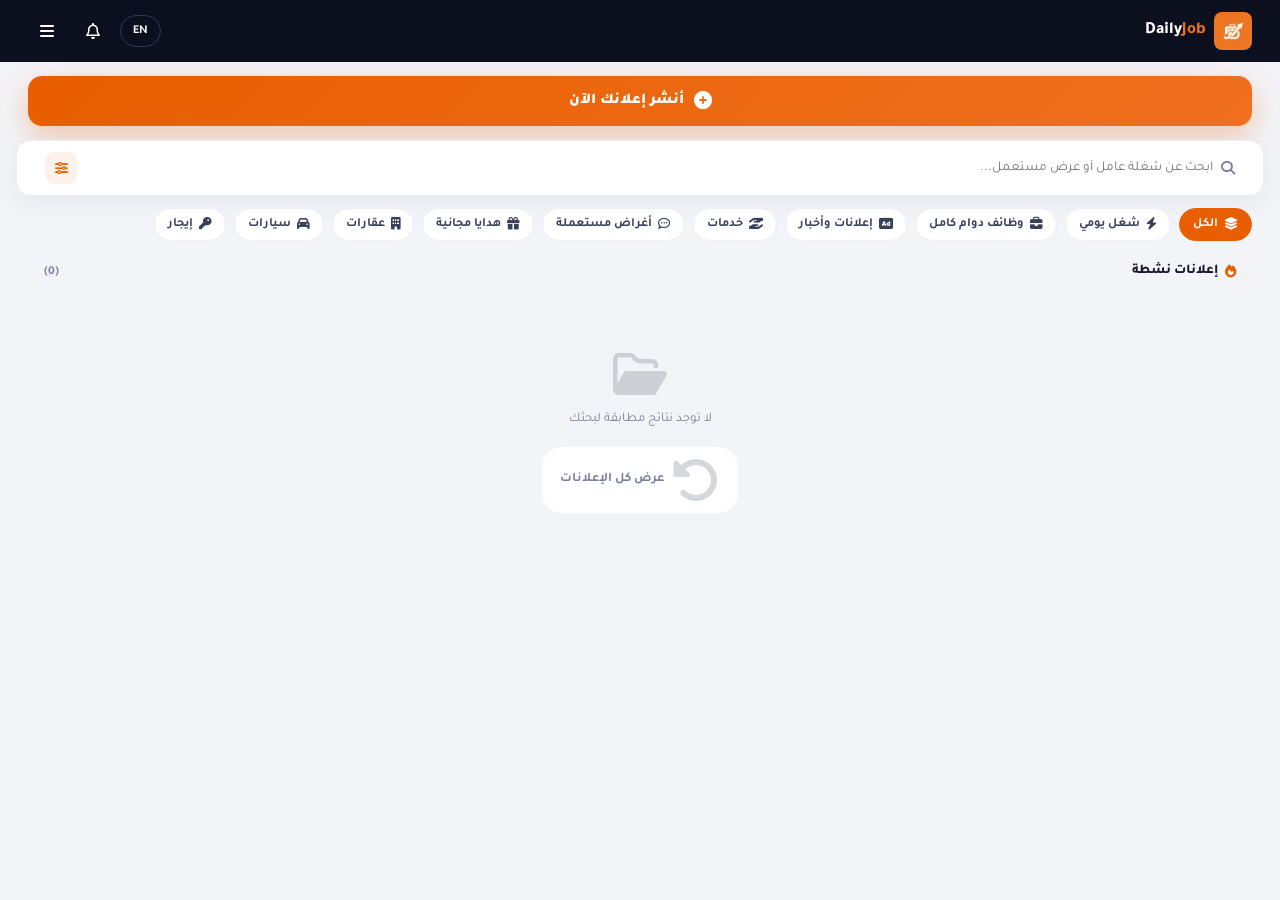
==== dai/index.html @ 1bf27a13 "feat(admin): support users pagination, live search, and accurate total count" ====
<!DOCTYPE html>
<html lang="ar" dir="rtl">

<head>
  <meta charset="UTF-8">
  <meta name="viewport" content="width=device-width, initial-scale=1.0, maximum-scale=5.0, user-scalable=yes">
  <title>دايلي جوب | Daily Job - منصة الإعلانات والوظائف اليومية في الأردن</title>
  <meta name="description" content="منصة دايلي جوب Daily Job - منصتك الأولى في الأردن لنشر والبحث عن وظائف العمل اليومي، والوظائف بدوام كامل، والخدمات، والسلع المستعملة.">
  <meta name="keywords" content="وظائف يومية, عمل يومي الاردن, دايلي جوب, Daily Job, خدمات, مستعمل, وظائف عمان">
  <meta property="og:title" content="دايلي جوب | Daily Job - المنصة الأولى في الأردن">
  <meta property="og:description" content="ابحث عن وظائف يومية أو انشر إعلاناتك بكل سهولة وأمان في الأردن.">
  <meta property="og:image" content="app_logo.png">
  <meta property="og:type" content="website">
  <meta property="og:url" content="/">
  <meta property="og:locale" content="ar_JO">
  <meta name="theme-color" content="#0B0F1E">
  <meta name="twitter:card" content="summary">
  <meta name="twitter:title" content="Daily Job - منصة التوظيف والإعلانات في الأردن">
  <meta name="twitter:description" content="منصة أردنية لنشر إعلانات العمل اليومي والوظائف والخدمات">
  <link rel="icon" type="image/x-icon" href="favicon.ico">
  <link rel="icon" type="image/png" href="favicon.png">
  <link rel="preconnect" href="https://fonts.googleapis.com">
  <link
    href="https://fonts.googleapis.com/css2?family=Tajawal:wght@400;500;700;800;900&family=Inter:wght@400;500;600;700;800&display=swap"
    rel="stylesheet">
  <link rel="stylesheet" href="https://cdnjs.cloudflare.com/ajax/libs/font-awesome/6.5.1/css/all.min.css">
  <link rel="stylesheet" href="style.css?v=63">
  <style>
    .image-source-sheet {
      max-width: 380px !important;
      padding: 26px 20px !important;
      border-radius: 24px !important;
      text-align: center;
    }
    .image-source-grid {
      display: grid !important;
      grid-template-columns: 1fr 1fr !important;
      gap: 14px !important;
      margin-top: 18px !important;
    }
    .image-source-card {
      display: flex !important;
      flex-direction: column !important;
      align-items: center !important;
      justify-content: center !important;
      gap: 10px !important;
      padding: 20px 12px !important;
      border: 1.5px solid #e2e8f0 !important;
      border-radius: 18px !important;
      background: #ffffff !important;
      cursor: pointer !important;
      transition: all 0.2s cubic-bezier(0.4, 0, 0.2, 1) !important;
      width: 100% !important;
      box-sizing: border-box !important;
    }
    .image-source-card:hover {
      transform: translateY(-3px) !important;
      box-shadow: 0 8px 20px rgba(0, 0, 0, 0.08) !important;
    }
    .image-source-card:active {
      transform: scale(0.97) !important;
    }
    .image-source-card#btnSourceCamera:hover {
      border-color: #ff6a00 !important;
      background: #fff8f3 !important;
    }
    .image-source-card#btnSourceGallery:hover {
      border-color: #2563eb !important;
      background: #f0f7ff !important;
    }
    .source-card-icon {
      width: 54px !important;
      height: 54px !important;
      border-radius: 16px !important;
      display: flex !important;
      align-items: center !important;
      justify-content: center !important;
      font-size: 24px !important;
      transition: transform 0.2s ease !important;
    }
    .image-source-card:hover .source-card-icon {
      transform: scale(1.08) !important;
    }
    .camera-card-icon {
      background: rgba(255, 106, 0, 0.12) !important;
      color: #ff6a00 !important;
    }
    .gallery-card-icon {
      background: rgba(37, 99, 235, 0.12) !important;
      color: #2563eb !important;
    }
    .source-card-title {
      font-size: 14px !important;
      font-weight: 800 !important;
      color: #0f172a !important;
      text-align: center !important;
      line-height: 1.4 !important;
    }
    .image-source-card#btnSourceCamera:hover .source-card-title {
      color: #ff6a00 !important;
    }
    .image-source-card#btnSourceGallery:hover .source-card-title {
      color: #2563eb !important;
    }
    /* DJ Switch for Admin Settings */
    .dj-switch {
      position: relative;
      display: inline-block;
      width: 50px;
      height: 28px;
    }
    .dj-switch input {
      opacity: 0;
      width: 0;
      height: 0;
    }
    .dj-slider {
      position: absolute;
      cursor: pointer;
      top: 0; left: 0; right: 0; bottom: 0;
      background-color: #cbd5e1;
      transition: .3s;
      border-radius: 28px;
    }
    .dj-slider:before {
      position: absolute;
      content: "";
      height: 20px;
      width: 20px;
      left: 4px;
      bottom: 4px;
      background-color: white;
      transition: .3s;
      border-radius: 50%;
      box-shadow: 0 1px 3px rgba(0,0,0,0.3);
    }
    .dj-switch input:checked + .dj-slider {
      background-color: #FF6A00;
    }
    .dj-switch input:checked + .dj-slider:before {
      transform: translateX(22px);
    }
  </style>
</head>

<body>

  <div class="app-shell" id="appShell">

    <!-- ============ HEADER ============ -->
    <header class="topbar">
      <div class="brand" style="display: flex; align-items: center; gap: 8px;">
        <img src="app_logo.png?v=5" alt="DailyJob Logo" style="height: 38px; width: 38px; border-radius: 8px; object-fit: cover; flex-shrink: 0;">
        <span class="brand-name">Daily<span class="brand-accent">Job</span></span>
      </div>
      <div class="topbar-actions">
        <button class="icon-btn lang-toggle" id="langToggle">عربي</button>
        <button class="icon-btn" id="notifBtn" data-nav="notifications" data-auth-required>
          <i class="fa-regular fa-bell"></i>
          <span class="notif-dot hidden" id="headerNotifDot"></span>
        </button>
        <button class="icon-btn" id="menuBtn"><i class="fa-solid fa-bars"></i></button>
      </div>
    </header>

    <!-- ============ SCREEN: HOME ============ -->
    <main class="screen active" id="screen-home">

      <!-- PROMINENT POST AD BUTTON ON HOME PAGE -->
      <div class="post-ad-banner">
        <button class="btn-post-ad" id="homePostAdBtn" data-nav="add" data-auth-required>
          <i class="fa-solid fa-plus-circle"></i>
          <span class="post-ad-text" data-i18n="postAd">Post Your Ad Now</span>
        </button>
      </div>

      <div class="search-wrap">
        <i class="fa-solid fa-magnifying-glass search-ic"></i>
        <input type="text" class="search-input" id="searchInput" placeholder="ابحث عن وظائف أو أغراض مستعملة..." data-i18n-placeholder="searchPlaceholder">
        <button class="filter-btn" id="filterBtn"><i class="fa-solid fa-sliders"></i></button>
      </div>

      <!-- EXACT CATEGORY CHIPS -->
      <div class="chip-row" id="typeChipRow">
        <button class="chip chip-cat active" data-type="all">
          <i class="fa-solid fa-layer-group"></i>
          <span data-i18n="all">All</span>
        </button>

        <button class="chip chip-highlight" data-type="daily">
          <i class="fa-solid fa-bolt"></i>
          <span data-i18n="dailyJob">Daily Jobs</span>
        </button>

        <button class="chip" data-type="fulltime">
          <i class="fa-solid fa-briefcase"></i>
          <span data-i18n="fullTime">Full-Time Jobs</span>
        </button>

        <button class="chip" data-type="ads">
          <i class="fa-solid fa-rectangle-ad"></i>
          <span data-i18n="announcements">Ads & News</span>
        </button>

        <button class="chip" data-type="services">
          <i class="fa-solid fa-hand-holding-hand"></i>
          <span data-i18n="services">Services</span>
        </button>

        <button class="chip" data-type="used">
          <i class="fa-regular fa-comment-dots"></i>
          <span data-i18n="usedGoods">Used Items</span>
        </button>

        <button class="chip" data-type="free">
          <i class="fa-solid fa-gift"></i>
          <span data-i18n="freebies">Freebies</span>
        </button>

        <button class="chip" data-type="real_estate">
          <i class="fa-solid fa-building"></i>
          <span data-i18n="realEstate">Real Estate</span>
        </button>

        <button class="chip" data-type="cars">
          <i class="fa-solid fa-car"></i>
          <span data-i18n="cars">Cars</span>
        </button>

        <button class="chip" data-type="rentals">
          <i class="fa-solid fa-key"></i>
          <span data-i18n="rentals">Rentals</span>
        </button>
      </div>

      <div class="active-filters" id="activeFilters"></div>

      <div class="section-label">
        <i class="fa-solid fa-fire section-flame"></i>
        <span data-i18n="activeAds">Active Listings</span>
        <span class="results-count" id="resultsCount"></span>
      </div>

      <div class="ads-list" id="adsList"></div>
      <div class="empty-state hidden" id="homeEmptyState">
        <i class="fa-regular fa-folder-open"></i>
        <p data-i18n="noResults">No results match your search</p>
        <button type="button" class="btn-reset-filters" id="resetFiltersEmptyBtn">
          <i class="fa-solid fa-rotate-left"></i>
          <span data-i18n="showAllAds">عرض كل الإعلانات</span>
        </button>
      </div>

      <button id="loadMoreAdsBtn" class="btn btn-outline" style="display: none; margin: 20px auto; width: 200px; text-align: center;" onclick="loadMoreAds()" data-i18n="loadMoreAds">
        تحميل المزيد من الإعلانات
      </button>
    </main>

    <!-- ============ SCREEN: DETAILS ============ -->
    <main class="screen" id="screen-details">
      <div class="details-topbar">
        <button class="back-btn" id="detailsBackBtn"><i class="fa-solid fa-arrow-left"></i></button>
        <span data-i18n="adDetails">Ad Details</span>
        <div class="topbar-owner-actions hidden" id="topbarOwnerActions" style="display:flex; gap:6px; margin-inline-start:auto;">
          <button type="button" class="icon-btn" id="topbarEditAdBtn" title="تعديل الإعلان"><i class="fa-solid fa-pen-to-square"></i></button>
          <button type="button" class="icon-btn" id="topbarDeleteAdBtn" title="حذف الإعلان" style="color:#ef4444;"><i class="fa-solid fa-trash-can"></i></button>
        </div>
        <div class="topbar-viewer-actions" id="topbarViewerActions" style="display:flex; gap:6px; margin-inline-start:auto;">
          <button type="button" class="icon-btn" id="topbarReportBtn" title="الإبلاغ عن الإعلان" style="color:#ef4444;"><i class="fa-solid fa-flag"></i></button>
        </div>
        <span class="topbar-spacer hidden" id="topbarSpacer"></span>
      </div>
      <div class="details-card">
        <h1 class="details-title" id="detailsTitle">—</h1>
        <div class="tag-row" id="detailsTags"></div>
        <div class="meta-grid">
          <div class="meta-item"><span id="metaTime">—</span><i class="fa-regular fa-clock"></i></div>
          <div class="meta-item"><span id="metaLoc">—</span><i class="fa-solid fa-location-dot"></i></div>
          <div class="meta-item"><span id="metaViews">—</span><i class="fa-regular fa-eye"></i></div>
          <div class="meta-item"><span id="metaCat">—</span><i class="fa-solid fa-tag"></i></div>
        </div>

        <!-- IMAGE GALLERY -->
        <div class="gallery-container hidden" id="detailsGallery">
          <div class="gallery-wrapper">
            <img class="gallery-image" id="galleryImage" src="" alt="Ad image">
            <button class="gallery-nav prev" id="galleryPrev" aria-label="Previous image">
              <i class="fa-solid fa-chevron-left"></i>
            </button>
            <button class="gallery-nav next" id="galleryNext" aria-label="Next image">
              <i class="fa-solid fa-chevron-right"></i>
            </button>
          </div>
          <div class="gallery-counter" id="galleryCounter"></div>
        </div>

        <div class="price-row">
          <span class="price-big" id="priceBig">—</span>
          <span class="price-currency" id="priceCurrency">JOD</span>
          <span class="price-unit" id="priceUnit"></span>
        </div>

        <!-- PAYMENT METHOD DISPLAY -->
        <div class="payment-display hidden" id="paymentDisplay">
          <div class="payment-label"><i class="fa-solid fa-wallet"></i> <span data-i18n="paymentMethod">Payment
              Method</span></div>
          <p class="payment-value" id="paymentValue">—</p>
        </div>

        <div class="desc-card">
          <div class="desc-head"><i class="fa-solid fa-file-lines"></i> <span data-i18n="jobDesc">Description</span>
          </div>
          <p class="desc-text" id="descText"></p>
          <ul class="desc-list" id="descList"></ul>
        </div>

        <!-- PHONE DISPLAY - PROMINENT -->
        <div class="phone-display-card" id="phoneDisplay">
          <div class="phone-display-label"><i class="fa-solid fa-phone"></i> <span data-i18n="contactPhone">Contact
              Number</span></div>
          <div class="phone-display-value" id="phoneValue">—</div>
        </div>
      </div>
      <div class="details-actionbar">
        <button class="contact-main" id="contactBtn"><i class="fa-brands fa-whatsapp"></i>
          <span data-i18n="contactWhatsapp">Call or WhatsApp</span></button>
        <a class="contact-call-btn" id="callBtn" href="tel:">
          <i class="fa-solid fa-phone"></i>
          <span data-i18n="callDirect">Call</span>
        </a>
        <button class="icon-round hidden" id="editAdBtn" title="تعديل الإعلان">
          <i class="fa-solid fa-pen-to-square"></i>
        </button>
        <button class="icon-round hidden" id="deleteAdBtn" title="حذف الإعلان">
          <i class="fa-solid fa-trash-can"></i>
        </button>
        <button class="icon-round" id="shareBtn" title="مشاركة"><i class="fa-solid fa-share-nodes"></i></button>
        <button class="icon-round" id="favBtn" title="إضافة للمفضلة"><i class="fa-regular fa-heart"></i></button>
        <button class="icon-round" id="reportAdBtn" title="الإبلاغ عن الإعلان" style="color:#ef4444;"><i class="fa-solid fa-flag"></i></button>
      </div>
    </main>

    <!-- ============ SCREEN: ADD AD (Abu Al-Dinar) ============ -->
    <main class="screen" id="screen-add">
      <div class="details-topbar dark">
        <button class="back-btn light" data-nav="home"><i class="fa-solid fa-arrow-left"></i></button>
        <div class="abudinar-title">
          <span data-i18n="abuDinar">Abu Al-Dinar</span>
        </div>
        <span class="topbar-spacer"></span>
      </div>

      <form class="form-card" id="addForm" novalidate>
        <label class="form-label" data-i18n="adTitle">Ad Title</label>
        <input class="form-input" id="fTitle" type="text" placeholder="e.g.: Construction worker needed in Madaba"
          required>

        <label class="form-label" data-i18n="governorate">Governorate</label>
        <select class="form-select" id="fGovernorate" required></select>

        <!-- UPDATED CATEGORY SELECT WITH NEW 6 CATEGORIES + SUBCATEGORIES -->
        <label class="form-label" data-i18n="category">Category</label>
        <select class="form-select" id="fCategory" required>

          <!-- Main Category: Daily Jobs -->
          <option value="daily" data-i18n-cat="daily">Daily Jobs / عمل يومي</option>

          <!-- Main Category: Full-Time Jobs -->
          <option value="fulltime" data-i18n-cat="fulltime">Full-Time Jobs / وظائف دوام كامل</option>

          <!-- Main Category: Ads & News -->
          <option value="ads" data-i18n-cat="ads">Ads & News / إعلانات وأخبار</option>

          <!-- Main Category: Services -->
          <option value="services" data-i18n-cat="services">Services / خدمات</option>

          <!-- Sub-categories under Services -->
          <optgroup label="— Service Types —" data-i18n-optgroup="serviceTypes">
            <option value="construction" data-i18n-cat="construction">Construction & Building / أعمال بناء</option>
            <option value="delivery" data-i18n-cat="delivery">Delivery & Courier / توصيل</option>
            <option value="cleaning" data-i18n-cat="cleaning">Housekeeping & Cleaning / نظافة</option>
            <option value="moving" data-i18n-cat="moving">Moving & Packing / نقل وأثاث</option>
            <option value="plumbing" data-i18n-cat="plumbing">Plumbing & Heating / سباكة وتدفئة</option>
            <option value="electrical" data-i18n-cat="electrical">Electrical Work / كهرباء</option>
            <option value="hospitality" data-i18n-cat="hospitality">Restaurants & Catering / ضيافة ومطاعم</option>
            <option value="caregiving" data-i18n-cat="caregiving">Babysitting & Care / رعاية أطفال</option>
          </optgroup>

          <!-- Main Category: Used Items -->
          <option value="used" data-i18n-cat="used">Used Items / أغراض مستعملة</option>

          <!-- Sub-categories under Used Items -->
          <optgroup label="— Item Types —" data-i18n-optgroup="itemTypes">
            <option value="electronics" data-i18n-cat="electronics">Used Electronics / إلكترونيات مستعملة</option>
            <option value="furniture" data-i18n-cat="furniture">Used Furniture / أثاث مستعمل</option>
          </optgroup>

          <!-- Main Category: Freebies -->
          <option value="free" data-i18n-cat="free">Freebies / هدايا مجانية</option>

          <!-- Main Category: Real Estate -->
          <option value="real_estate" data-i18n-cat="real_estate">Real Estate / عقار</option>

          <!-- Main Category: Cars -->
          <option value="cars" data-i18n-cat="cars">Cars / سيارات</option>

          <!-- Main Category: Rentals -->
          <option value="rentals" data-i18n-cat="rentals">Rentals / إيجار</option>

          <!-- Other -->
          <option value="other" data-i18n-cat="other">Other / أخرى</option>
        </select>

        <div id="adDurationContainer" style="display: none; margin-bottom: 12px;">
          <label class="form-label" data-i18n="adDuration">Ad Duration / مدة الإعلان</label>
          <select class="form-select" id="fAdDuration" required>
            <option value="1_day" data-i18n="1_day">1 Day Ad (1 JOD) / إعلان يوم (1 دينار)</option>
            <option value="1_week" data-i18n="1_week">1 Week Ad (2 JOD) / إعلان أسبوع (2 دينار)</option>
          </select>
        </div>

        <label class="form-label" data-i18n="dailyWage">Daily Wage / Price (JOD)</label>
        <input class="form-input" id="fWage" type="number" step="0.1" min="0" placeholder="e.g.: 25" required>


        <label class="form-label" data-i18n="details">Details</label>
        <textarea class="form-input" id="fDetails" rows="4" placeholder="Write your description here..."
          required></textarea>

        <!-- MULTIPLE IMAGE UPLOAD -->
        <label class="form-label" data-i18n="uploadImages">Upload Images (Required)</label>
        <div class="image-upload-area">
          <input class="image-file-input hidden" id="fImages" type="file" accept="image/*" multiple>
          <input class="image-file-input hidden" id="fCamera" type="file" accept="image/*" capture="environment">
          <button type="button" class="image-upload-btn" id="imageUploadBtn">
            <i class="fa-solid fa-cloud-arrow-up"></i>
            <span data-i18n="selectImages">إضافة صورة</span>
          </button>
          <div class="image-preview-list" id="imagePreviewList"></div>
        </div>

        <label class="form-label" data-i18n="contactMethod">Contact Method</label>
        <select class="form-select" id="fContactMethod" required>
          <option value="both" data-i18n-contact="both">Call or WhatsApp / اتصال أو واتساب</option>
          <option value="call" data-i18n-contact="call">Phone Call / اتصال</option>
          <option value="whatsapp" data-i18n-contact="whatsapp">WhatsApp / واتساب</option>
        </select>

        <label class="form-label" data-i18n="phoneNumber">Phone Number</label>
        <input class="form-input" id="fPhone" type="tel" placeholder="07X XXX XXXX" maxlength="10" minlength="10" required>

        <!-- ACTIVE COUPONS OPTION -->
        <div id="addCouponSection" class="hidden" style="margin-bottom: 16px; padding: 14px 16px; background: #ecfdf5; border: 1.5px solid #10b981; border-radius: 14px;">
          <label style="display: flex; align-items: center; gap: 10px; cursor: pointer; font-weight: 700; color: #065f46; font-size: 14px;">
            <input type="checkbox" id="useCouponCheckbox" style="width: 18px; height: 18px; accent-color: #10b981; cursor: pointer;">
            <span style="display: flex; align-items: center; gap: 6px;">
              <i class="fa-solid fa-ticket" style="color: #10b981; font-size: 16px;"></i>
              <span id="couponCheckboxLabel">استخدام قسيمة إعلان مجاني (متوفرة بحسابك)</span>
            </span>
          </label>
          <div id="addCouponDetails" class="hidden" style="margin-top: 10px; padding-top: 10px; border-top: 1px dashed #a7f3d0; font-size: 12.5px; color: #047857;">
            <div style="display: flex; align-items: center; justify-content: space-between; flex-wrap: wrap; gap: 8px;">
              <span>كود القسيمة: <strong id="activeCouponCodeBadge" style="background: #10b981; color: white; padding: 2px 8px; border-radius: 6px; font-family: monospace;">---</strong></span>
              <span style="color: #059669; font-weight: 600;">(صالح لغاية 30 يوم)</span>
            </div>
            <p style="margin: 6px 0 0 0; font-size: 11.5px; opacity: 0.9;">سيتم نشر الإعلان فوراً وبشكل مجاني دون الحاجة لتحويل كليك أو رفع إيصال!</p>
          </div>
        </div>

        <!-- DIGITAL PAYMENT METHODS ONLY -->
        <label class="form-label" data-i18n="paymentMethod">Payment Method</label>
        <div class="payment-options" id="paymentSection">
          <label class="payment-option">
            <input type="radio" name="paymentMethod" value="cliq" required checked>
            <span class="payment-option-text">
              <span class="payment-icon"><i class="fa-solid fa-wallet"></i></span>
              <span class="payment-label-text">
                <span data-i18n="cliqAccount" id="postAdCliqAccountLabel">CliQ Account - Dinarak Wallet (Alias: DAILYJOB1)</span>
                <small id="postAdCliqAccountSub">حساب كليك - محفظة دينارك (اسم مستعار: DAILYJOB1)</small>
              </span>
            </span>
          </label>
        </div>

        <div class="form-error hidden" id="addFormError"></div>
        <button type="submit" class="btn-primary btn-block" id="submitAdBtn" style="margin-top:16px;">
          <i class="fa-solid fa-paper-plane"></i>
          <span data-i18n="publishAd">Publish Ad - 1 JOD</span>
        </button>
      </form>
    </main>

    <!-- ============ SCREEN: FAVORITES ============ -->
    <main class="screen" id="screen-favorites">
      <div class="details-topbar">
        <button class="back-btn" data-nav="home"><i class="fa-solid fa-arrow-left"></i></button>
        <span data-i18n="favorites">Favorites</span>
        <span class="topbar-spacer"></span>
      </div>
      <div class="ads-list" id="favList"></div>
      <div class="empty-state hidden" id="favEmptyState">
        <i class="fa-regular fa-heart"></i>
        <p data-i18n="noFavorites">You haven't added any favorites yet</p>
      </div>
    </main>
    <!-- ============ SCREEN: ADMIN PANEL ============ -->
    <main class="screen" id="screen-admin">
      <div class="details-topbar">
        <button class="back-btn" data-nav="home"><i class="fa-solid fa-arrow-left"></i></button>
        <span style="font-weight:bold;"><i class="fa-solid fa-shield-halved" style="color:var(--orange-500); margin-inline-end:6px;"></i><span data-i18n="adminPanel">لوحة الأدمن</span></span>
        <button class="text-btn-small" id="refreshAdminBtn" style="margin-inline-start:auto;"><i class="fa-solid fa-rotate-right"></i></button>
      </div>

      <!-- Admin Navigation Tabs (مثل التطبيق) -->
      <div class="admin-tabs-bar">
        <button class="admin-tab-btn active" data-admin-tab="pending">
          <i class="fa-solid fa-clock-rotate-left"></i>
          <span>طلبات النشر</span>
          <span class="admin-tab-badge" id="adminPendingBadge">0</span>
        </button>
        <button class="admin-tab-btn" data-admin-tab="published">
          <i class="fa-solid fa-list-check"></i>
          <span>كل الإعلانات</span>
          <span class="admin-tab-badge" id="adminPublishedBadge">0</span>
        </button>
        <button class="admin-tab-btn" data-admin-tab="users">
          <i class="fa-solid fa-users"></i>
          <span>المستخدمون</span>
          <span class="admin-tab-badge" id="adminUsersBadge">0</span>
        </button>
        <button class="admin-tab-btn" data-admin-tab="auto">
          <i class="fa-solid fa-bolt"></i>
          <span>نُشر تلقائياً</span>
          <span class="admin-tab-badge" id="adminAutoBadge">0</span>
        </button>
        <button class="admin-tab-btn" data-admin-tab="coupons">
          <i class="fa-solid fa-gift"></i>
          <span>إهداء إعلانات</span>
        </button>
        <button class="admin-tab-btn" data-admin-tab="transactions">
          <i class="fa-solid fa-receipt"></i>
          <span>سجل الإيصالات</span>
          <span class="admin-tab-badge" id="adminTransactionsBadge">0</span>
        </button>
      </div>

      <!-- Tab 1: Pending Ads -->
      <div class="admin-tab-content active" id="adminTabPending">
        <div class="ads-list" id="adminPendingList"></div>
        <div class="empty-state hidden" id="adminPendingEmpty">
          <i class="fa-solid fa-check-circle" style="color: #10b981; font-size: 3rem; margin-bottom: 12px;"></i>
          <h3 data-i18n="noPendingAds">لا توجد إعلانات معلقة!</h3>
          <p>جميع الإعلانات تمت مراجعتها بنجاح.</p>
        </div>
      </div>

      <!-- Tab 2: Published Ads -->
      <div class="admin-tab-content" id="adminTabPublished" style="display:none;">
        <div class="ads-list" id="adminPublishedList" style="padding: 12px 16px;"></div>
        <div class="empty-state hidden" id="adminPublishedEmpty">
          <i class="fa-regular fa-folder-open" style="font-size: 3rem; margin-bottom: 12px; color:var(--ink-400);"></i>
          <h3>لا توجد إعلانات منشورة</h3>
        </div>
      </div>

      <!-- Tab 3: Users List -->
      <div class="admin-tab-content" id="adminTabUsers" style="display:none;">
        <div style="padding: 14px 16px 4px 16px;">
          <input type="text" id="adminUsersSearch" placeholder="ابحث باسم المستخدم، البريد، أو رقم الهاتف..." 
            style="width:100%; padding:10px 14px; border-radius:10px; border:1px solid var(--ink-200); font-size:14px; outline:none; background:#fff;">
        </div>
        <div class="admin-users-list" id="adminUsersList"></div>
        <div id="adminUsersPagination" style="display:flex; flex-direction:column; align-items:center; gap:8px; padding:10px 16px 20px 16px;"></div>
        <div class="empty-state hidden" id="adminUsersEmpty">
          <i class="fa-solid fa-user-slash" style="font-size: 3rem; margin-bottom: 12px; color:var(--ink-400);"></i>
          <h3>لا يوجد مستخدمون</h3>
        </div>
      </div>

      <!-- Tab 4: Auto-Approved Ads -->
      <div class="admin-tab-content" id="adminTabAuto" style="display:none;">
        <div class="ads-list" id="adminAutoList" style="padding: 12px 16px;"></div>
        <div class="empty-state hidden" id="adminAutoEmpty">
          <i class="fa-solid fa-bolt" style="font-size: 3rem; margin-bottom: 12px; color:var(--ink-400);"></i>
          <h3>لا توجد إعلانات نُشرت تلقائياً</h3>
        </div>
      </div>

      <!-- Tab 5: Receipts & Transactions Archive -->
      <div class="admin-tab-content" id="adminTabTransactions" style="display:none;">
        <div style="padding: 14px 16px 4px 16px;">
          <input type="text" id="adminTransactionSearch" placeholder="ابحث بالإيميل، اسم المستخدم، أو عنوان الإعلان..." 
            style="width:100%; padding:10px 14px; border-radius:10px; border:1px solid var(--ink-200); font-size:14px; outline:none; background:#fff;">
        </div>
        <div class="ads-list" id="adminTransactionsList" style="padding: 14px 16px;"></div>
        <div class="empty-state hidden" id="adminTransactionsEmpty">
          <i class="fa-solid fa-receipt" style="font-size: 3rem; margin-bottom: 12px; color:var(--ink-400);"></i>
          <h3>لا توجد إيصالات أو معاملات</h3>
        </div>
      </div>

      <!-- Tab 6: Grant Coupons & Welcome Settings -->
      <div class="admin-tab-content" id="adminTabCoupons" style="display:none; padding: 20px;">

        <!-- بطاقة إعدادات الإعلانات الترحيبية للمستخدمين الجدد -->
        <div style="background: white; padding: 22px; border-radius: 14px; border: 1px solid var(--ink-200); margin-bottom: 25px; box-shadow: 0 4px 12px rgba(0,0,0,0.03);">
          <div style="display: flex; align-items: center; justify-content: space-between; margin-bottom: 16px; border-bottom: 1px solid #f1f5f9; padding-bottom: 14px;">
            <div>
              <h3 style="margin: 0; color: var(--primary); font-size: 17px; display: flex; align-items: center; gap: 8px;">
                <i class="fa-solid fa-gift" style="color: #FF6A00;"></i>
                الإعلانات المجانية للمستخدمين الجدد (الترحيبية)
              </h3>
              <p style="margin: 5px 0 0; color: #64748b; font-size: 13px;">التحكم في منح إعلانات مجانية تلقائياً لكل مستخدم جديد يسجل ويفعّل حسابه</p>
            </div>
            <label class="dj-switch" title="تفعيل / تعطيل الهدية الترحيبية">
              <input type="checkbox" id="welcomeAdsToggle" checked>
              <span class="dj-slider"></span>
            </label>
          </div>

          <div id="welcomeSettingsBody">
            <div style="display: grid; grid-template-columns: repeat(auto-fit, minmax(220px, 1fr)); gap: 16px; margin-bottom: 16px;">
              <div>
                <label style="font-weight: 600; font-size: 13px; display: block; margin-bottom: 6px; color: #1e293b;">
                  <i class="fa-solid fa-ticket" style="color: #FF6A00; margin-left: 4px;"></i> عدد الإعلانات المجانية:
                </label>
                <input type="number" id="welcomeCountInput" value="1" min="0" max="50" class="input-field" style="width: 100%;">
                <span style="font-size: 11px; color: #94a3b8; display: block; margin-top: 4px;">(0 = لا يتم منح أي إعلان عند التسجيل)</span>
              </div>
              <div>
                <label style="font-weight: 600; font-size: 13px; display: block; margin-bottom: 6px; color: #1e293b;">
                  <i class="fa-solid fa-calendar-days" style="color: #FF6A00; margin-left: 4px;"></i> صلاحية الإعلان (بالأيام):
                </label>
                <input type="number" id="welcomeDaysInput" value="30" min="1" max="365" class="input-field" style="width: 100%;">
                <span style="font-size: 11px; color: #94a3b8; display: block; margin-top: 4px;">(مثال: 30 يوماً من تاريخ تفعيل الحساب)</span>
              </div>
            </div>

            <button id="saveWelcomeSettingsBtn" class="primary-btn" style="width: 100%; background: #FF6A00; border: none; color: #fff; padding: 11px; border-radius: 8px; font-weight: 700; cursor: pointer; display: flex; align-items: center; justify-content: center; gap: 8px;">
              <i class="fa-solid fa-floppy-disk"></i>حفظ إعدادات المستخدمين الجدد
            </button>
            <div id="welcomeSettingsMsg" style="margin-top: 12px; font-size: 13px; font-weight: bold; text-align: center; display: none;"></div>
          </div>
        </div>

        <h3 style="margin-bottom: 15px; color: var(--primary);">إهداء قسائم إعلانات مجانية</h3>
        <div style="background: white; padding: 20px; border-radius: 12px; border: 1px solid var(--ink-200);">
          <div style="margin-bottom: 15px;">
            <label style="font-weight: bold; display: block; margin-bottom: 8px;">لمن تريد الإهداء؟</label>
            <div style="display: flex; gap: 15px;">
              <label><input type="radio" name="grantTarget" value="all" checked> جميع المستخدمين</label>
              <label><input type="radio" name="grantTarget" value="specific"> مستخدم محدد</label>
            </div>
          </div>
          
          <div id="grantSpecificUserDiv" style="display:none; margin-bottom: 15px;">
            <label style="font-weight: bold; display: block; margin-bottom: 8px;">البحث عن مستخدم:</label>
            <div style="display: flex; gap: 10px;">
              <input type="text" id="grantSearchInput" placeholder="الاسم أو البريد الإلكتروني..." class="input-field" style="flex:1;">
              <button id="grantSearchBtn" class="primary-btn" style="width: auto; padding: 0 15px;">بحث</button>
            </div>
            <select id="grantUserSelect" class="input-field" style="margin-top: 10px; display: none;">
              <option value="">-- اختر مستخدماً --</option>
            </select>
          </div>

          <div style="margin-bottom: 15px;">
            <label style="font-weight: bold; display: block; margin-bottom: 8px;">عدد الإعلانات المهداة:</label>
            <input type="number" id="grantCountInput" value="1" min="1" max="50" class="input-field">
          </div>

          <button id="grantSubmitBtn" class="primary-btn" style="width: 100%;"><i class="fa-solid fa-paper-plane" style="margin-inline-end: 8px;"></i>إرسال القسائم</button>
          <div id="grantResultMsg" style="margin-top: 15px; font-weight: bold; text-align: center;"></div>
        </div>
      </div>
    </main>
    <!-- ============ SCREEN: MY LISTINGS ============ -->
    <main class="screen" id="screen-mylistings">
      <div class="details-topbar">
        <button class="back-btn" data-nav="home"><i class="fa-solid fa-arrow-left"></i></button>
        <span data-i18n="myAds">My Listings</span>
        <span class="topbar-spacer"></span>
      </div>
      <div class="ads-list" id="mineList"></div>
      <div class="empty-state hidden" id="mineEmptyState">
        <i class="fa-regular fa-folder-open"></i>
        <p data-i18n="noAdsYet">You haven't posted any ads yet</p>
        <button class="btn-primary btn-block" data-nav="add" data-auth-required style="margin-top:16px;">
          <i class="fa-solid fa-plus"></i>
          <span data-i18n="postFirstAd">Post Your First Ad</span>
        </button>
      </div>
    </main>

    <!-- ============ SCREEN: NOTIFICATIONS ============ -->
    <main class="screen" id="screen-notifications">
      <div class="details-topbar">
        <button class="back-btn" data-nav="home"><i class="fa-solid fa-arrow-left"></i></button>
        <span data-i18n="notifications">Notifications</span>
        <div style="display: flex; gap: 8px; align-items: center; margin-inline-start: auto;">
          <button class="text-btn-small" id="markAllReadBtn" style="display: flex; align-items: center; gap: 4px;">
            <i class="fa-solid fa-check-double"></i> <span class="hide-text-mobile" data-i18n="markAllRead">تحديد كمقروء</span>
          </button>
          <button class="text-btn-small" id="deleteAllNotifsBtn" style="color: #E63946; display: flex; align-items: center; gap: 4px;">
            <i class="fa-solid fa-trash-can"></i> <span class="hide-text-mobile" data-i18n="deleteAll">حذف الكل</span>
          </button>
        </div>
      </div>
      <div class="notif-list" id="notifList"></div>
      <div class="empty-state hidden" id="notifEmptyState">
        <i class="fa-regular fa-bell"></i>
        <p data-i18n="noNotifications">No notifications at the moment</p>
      </div>
    </main>

    <!-- ============ SCREEN: COUPONS ============ -->
    <main class="screen" id="screen-coupons">
      <div class="details-topbar">
        <button class="back-btn" data-nav="home"><i class="fa-solid fa-arrow-left"></i></button>
        <span data-i18n="couponsOffers">القسائم</span>
        <button class="text-btn-small" id="refreshCouponsBtn"><i class="fa-solid fa-rotate-right"></i></button>
      </div>

      <!-- محتوى القسائم -->
      <div class="coupons-container">
        <div id="referralCard" style="background: #0B0F1E; border-radius: 16px; padding: 22px; margin-bottom: 24px; color: white; box-shadow: 0 4px 20px rgba(11, 15, 30, 0.15);">
          <div style="display:flex; align-items:center; gap:10px; margin-bottom:12px;">
            <i class="fa-solid fa-gift" style="color:#FF6A00; font-size:22px;"></i>
            <h3 style="margin:0; font-size:16px; font-weight:800;" data-i18n="shareAndEarnTitle">شارك واربح إعلانات مجانية!</h3>
          </div>
          <p style="color: rgba(255,255,255,0.8); font-size:13px; line-height:1.6; margin:0 0 16px 0;" data-i18n="referralDesc">
            لكل صديق يسجل في المنصة عن طريق كود الإحالة الخاص بك ويقوم بتفعيل حسابه، ستحصل تلقائياً على قسيمة إعلان مجاني صالحة لمدة 30 يوماً!
          </p>
          <div style="background: rgba(255,255,255,0.06); border: 1px solid rgba(255,255,255,0.15); border-radius: 12px; padding: 14px 18px; display:flex; justify-content:space-between; align-items:center;">
            <div>
              <div style="color: rgba(255,255,255,0.5); font-size:11px; margin-bottom:4px;" data-i18n="yourReferralCode">كود الإحالة الخاص بك هو</div>
              <div id="myReferralCode" style="font-size:22px; font-weight:900; color:#FF6A00; letter-spacing:2px; font-family: monospace;">---</div>
            </div>
            <button id="copyReferralBtn" style="background:#FF6A00; color:white; border:none; border-radius:8px; padding:10px 18px; cursor:pointer; font-size:13px; font-weight:bold; display:inline-flex; align-items:center; gap:6px;">
              <i class="fa-solid fa-copy"></i> <span data-i18n="copyBtn">نسخ</span>
            </button>
          </div>
          <button id="shareReferralBtn" style="width:100%; margin-top:14px; background:rgba(255,255,255,0.05); color:white; border:1px solid rgba(255,255,255,0.3); border-radius:10px; padding:12px; cursor:pointer; font-size:13.5px; font-weight:700; display:flex; align-items:center; justify-content:center; gap:8px;">
            <i class="fa-solid fa-share-nodes" style="color:#FF6A00;"></i> <span data-i18n="shareReferralBtn">مشاركة كود الإحالة مع الأصدقاء</span>
          </button>
        </div>

        <!-- القسائم النشطة -->
        <div style="margin-bottom:8px; font-size:15px; font-weight:bold; color:#151A2E;" data-i18n="activeCoupons">قسائمك النشطة</div>
        <div id="activeCouponsList"></div>
        <div id="activeCouponsEmpty" class="empty-state hidden">
          <i class="fa-solid fa-ticket" style="font-size:2.5rem; color:#C6CADA; margin-bottom:12px;"></i>
          <p data-i18n="noActiveCoupons">لا توجد قسائم نشطة حالياً. شارك كود الإحالة مع أصدقائك للحصول على قسائم جديدة!</p>
        </div>

        <!-- سجل القسائم -->
        <div style="margin: 20px 0 8px; font-size:15px; font-weight:bold; color:#151A2E;" data-i18n="couponsHistory">سجل القسائم</div>
        <div id="historyCouponsList"></div>
        <div id="historyCouponsEmpty" class="empty-state hidden">
          <i class="fa-regular fa-clock" style="font-size:2rem; color:#C6CADA; margin-bottom:8px;"></i>
          <p data-i18n="couponsHistoryEmpty">سجل القسائم فارغ.</p>
        </div>
      </div>
    </main>

    <!-- ============ SCREEN: CONTACT ============ -->
    <main class="screen" id="screen-contact">
      <div class="details-topbar">
        <button class="back-btn" data-nav="home"><i class="fa-solid fa-arrow-left"></i></button>
        <span data-i18n="contactUs">اتصل بنا</span>
        <span class="topbar-spacer"></span>
      </div>
      
      <form class="form-card" id="contact-form" style="padding: 16px;">
        <label class="form-label" data-i18n="contactName">الاسم</label>
        <input class="form-input" id="contact-name" type="text" required>

        <label class="form-label" style="margin-top:12px;" data-i18n="contactEmail">البريد الإلكتروني</label>
        <input class="form-input" id="contact-email" type="email" required>

        <label class="form-label" style="margin-top:12px;" data-i18n="contactSubject">الموضوع</label>
        <input class="form-input" id="contact-subject" type="text" required>

        <label class="form-label" style="margin-top:12px;" data-i18n="contactMessage">الرسالة</label>
        <textarea class="form-input" id="contact-message" rows="4" required></textarea>

        <button type="submit" class="btn-primary btn-block" id="contact-submit-btn" style="margin-top:16px;">
          <i class="fa-solid fa-paper-plane"></i>
          <span data-i18n="send">إرسال</span>
        </button>
      </form>
    </main>

  </div>

  <!-- ============ SIDEBAR / DRAWER ============ -->
  <div class="drawer-overlay" id="drawerOverlay">
    <aside class="drawer-panel">
      <div class="drawer-head">
        <div class="drawer-avatar" id="drawerAvatar">
          <i class="fa-regular fa-user"></i>
        </div>
        <div class="drawer-user">
          <div style="display:flex; align-items:center; justify-content:space-between; gap:6px;">
            <strong id="drawerUserName">Guest</strong>
            <button class="drawer-edit-btn hidden" id="drawerEditProfileHeadBtn" title="تعديل الملف الشخصي" aria-label="Edit Profile">
              <i class="fa-solid fa-pen-to-square"></i>
            </button>
          </div>
          <span id="drawerUserSub">Sign in to see more</span>
        </div>
        <button class="modal-close" id="drawerClose">
          <i class="fa-solid fa-xmark"></i>
        </button>
      </div>

      <ul class="drawer-list">
        <li>
          <button data-nav="home">
            <i class="fa-solid fa-house"></i>
            <span data-i18n="home">Home</span>
          </button>
        </li>
        <li>
          <button data-nav="favorites" data-auth-required>
            <i class="fa-regular fa-heart"></i>
            <span data-i18n="favorites">Favorites</span>
          </button>
        </li>
        <li>
          <button data-nav="mylistings" data-auth-required>
            <i class="fa-regular fa-folder-open"></i>
            <span data-i18n="myAds">My Listings</span>
          </button>
        </li>
        <li id="adminDrawerItem" class="hidden">
          <button data-nav="admin">
            <i class="fa-solid fa-shield-halved"></i>
            <span data-i18n="adminPanel">لوحة الإدارة</span>
          </button>
        </li>
        <li>
          <button data-nav="coupons" data-auth-required>
            <i class="fa-solid fa-ticket"></i>
            <span data-i18n="couponsOffers">القسائم</span>
          </button>
        </li>
        <li class="drawer-auth-item hidden">
          <button type="button" id="drawerEditProfileBtn">
            <i class="fa-solid fa-user-gear"></i>
            <span data-i18n="editProfile">Edit Profile</span>
          </button>
        </li>
        <li class="drawer-auth-item hidden">
          <button type="button" id="changePasswordBtn">
            <i class="fa-solid fa-key"></i>
            <span data-i18n="changePassword">Change Password</span>
          </button>
        </li>
        <li>
          <button data-nav="contact">
            <i class="fa-solid fa-envelope"></i>
            <span data-i18n="contactUs">اتصل بنا</span>
          </button>
        </li>
        <li>
          <a href="privacy.html" target="_blank">
            <i class="fa-solid fa-shield-halved"></i>
            <span data-i18n="privacyPolicy">سياسة الخصوصية</span>
          </a>
        </li>
        <li>
          <a href="delete-account.html" target="_blank">
            <i class="fa-solid fa-file-contract"></i>
            <span data-i18n="deleteAccountPage">طلب حذف الحساب</span>
          </a>
        </li>
      </ul>

      <div class="drawer-foot">
        <button class="btn-outline btn-block" id="drawerAuthBtn">
          <i class="fa-solid fa-right-to-bracket"></i>
          <span id="drawerAuthLabel" data-i18n="login">Login</span>
        </button>
        <button type="button" class="drawer-btn-delete drawer-auth-item hidden" id="deleteAccountBtn">
          <i class="fa-solid fa-user-xmark"></i>
          <span data-i18n="deleteAccount">حذف الحساب نهائياً</span>
        </button>
      </div>
    </aside>
  </div>

  <!-- ============ AUTHENTICATION MODAL ============ -->
  <div class="modal-overlay" id="authOverlay">
    <div class="modal-sheet">
      <button class="modal-close" id="authClose">
        <i class="fa-solid fa-xmark"></i>
      </button>

      <div class="auth-tabs">
        <button type="button" class="auth-tab active" id="tabLogin" data-i18n="login">Login</button>
        <button type="button" class="auth-tab" id="tabRegister" data-i18n="register">Register</button>
      </div>

      <!-- LOGIN FORM -->
      <div class="auth-step" id="authStepLogin">
        <div class="modal-icon"><i class="fa-solid fa-envelope"></i></div>
        <h2 class="modal-title" data-i18n="login">Welcome Back</h2>

        <label class="form-label" data-i18n="email">Email Address</label>
        <input class="form-input" id="loginEmail" type="email" placeholder="you@example.com" required>

        <label class="form-label" style="margin-top:12px;" data-i18n="password">Password</label>
        <div class="password-wrapper">
          <input class="form-input" id="loginPassword" type="password" placeholder="••••••••" required minlength="6">
          <i class="fa-regular fa-eye-slash toggle-password" id="toggleLoginPassword"></i>
        </div>
        <div class="forgot-password-link">
          <a href="#" id="forgotPasswordBtn" data-i18n="forgotPassword">نسيت كلمة المرور؟</a>
        </div>

        <div class="form-error hidden" id="loginError"></div>
        <button class="btn-primary btn-block" id="loginSubmitBtn" style="margin-top:16px;">
          <i class="fa-solid fa-sign-in-alt"></i>
          <span data-i18n="login">Login</span>
        </button>
      </div>

      <!-- 1. شاشة تأكيد البريد (بعد التسجيل) -->
      <div class="auth-step hidden" id="authStepVerify">
        <div class="modal-icon"><i class="fa-solid fa-shield-halved"></i></div>
        <h2 class="modal-title">تأكيد الحساب</h2>
        <p class="modal-sub" style="margin-bottom:15px; font-size:12px; color:#777; text-align:center;">
          أدخل الرمز المكون من 6 أرقام المرسل إلى بريدك الإلكتروني
        </p>
        
        <input class="form-input" id="verifyOtp" type="text" placeholder="123456" maxlength="6" style="text-align:center; font-size:20px; letter-spacing:8px; font-weight:bold;" required>
        
        <!-- مؤقت إعادة الإرسال (اقتراح #4) -->
        <div style="text-align:center; margin-top:10px; font-size:13px; color:#777;">
          <span id="otpTimerText">إعادة إرسال الرمز خلال </span>
          <span id="otpTimerCount" style="color:#FF6A00; font-weight:bold;">60</span>
          <span id="otpTimerSuffix"> ثانية</span>
          <button id="resendOtpBtn" class="hidden" style="background:none; border:none; color:#FF6A00; font-weight:bold; cursor:pointer; font-size:13px; padding:0; font-family:inherit;">إعادة إرسال الرمز</button>
        </div>

        <div class="form-error hidden" id="verifyError"></div>
        <button class="btn-primary btn-block" id="verifySubmitBtn" style="margin-top:16px;">
          <i class="fa-solid fa-check"></i> تأكيد الحساب
        </button>
      </div>

      <!-- 2. شاشة طلب استعادة كلمة المرور -->
      <div class="auth-step hidden" id="authStepForgot">
        <div class="modal-icon"><i class="fa-solid fa-lock"></i></div>
        <h2 class="modal-title">نسيت كلمة المرور</h2>
        <p class="modal-sub" style="margin-bottom:15px; font-size:12px; color:#777; text-align:center;">
          أدخل بريدك الإلكتروني وسنرسل لك رمزاً لإعادة تعيين كلمة المرور
        </p>
        
        <label class="form-label">البريد الإلكتروني</label>
        <input class="form-input" id="forgotEmail" type="email" placeholder="you@example.com" required>
        
        <div class="form-error hidden" id="forgotError"></div>
        <button class="btn-primary btn-block" id="forgotSubmitBtn" style="margin-top:16px;">
          إرسال الرمز
        </button>
        <button class="btn-outline btn-block" id="backToLoginBtn" style="margin-top:8px;">
          عودة لتسجيل الدخول
        </button>
      </div>

      <!-- 3. شاشة إدخال كلمة المرور الجديدة -->
      <div class="auth-step hidden" id="authStepReset">
        <div class="modal-icon"><i class="fa-solid fa-key"></i></div>
        <h2 class="modal-title">كلمة مرور جديدة</h2>
        <p class="modal-sub" style="margin-bottom:15px; font-size:12px; color:#777; text-align:center;">
          أدخل الرمز المرسل لك، ثم اكتب كلمة المرور الجديدة
        </p>
        
        <label class="form-label">رمز التأكيد (6 أرقام)</label>
        <input class="form-input" id="resetOtp" type="text" placeholder="123456" maxlength="6" style="text-align:center; font-size:20px; letter-spacing:8px; font-weight:bold;" required>
        
        <label class="form-label" style="margin-top:12px;">كلمة المرور الجديدة</label>
        <div class="password-wrapper">
          <input class="form-input" id="resetNewPassword" type="password" placeholder="••••••••" required minlength="6">
          <i class="fa-regular fa-eye-slash toggle-password"></i>
        </div>

        <div class="form-error hidden" id="resetError"></div>
        <button class="btn-primary btn-block" id="resetSubmitBtn" style="margin-top:16px;">
          حفظ وتسجيل الدخول
        </button>
      </div>

      <!-- REGISTER FORM -->
      <div class="auth-step hidden" id="authStepRegister">
        <div class="modal-icon"><i class="fa-solid fa-user-plus"></i></div>
        <h2 class="modal-title" data-i18n="createAccount">Create Account</h2>
        <label class="form-label" data-i18n="email">Email Address</label>
        <input class="form-input" id="regEmail" type="email" placeholder="you@example.com" required>

        <label class="form-label" style="margin-top:12px;" data-i18n="username">Username</label>
        <input class="form-input" id="regUsername" type="text" placeholder="john_doe" required minlength="3">

        <label class="form-label" style="margin-top:12px;" data-i18n="password">Password</label>
        <div class="password-wrapper">
          <input class="form-input" id="regPassword" type="password" placeholder="••••••••" required minlength="6">
          <i class="fa-regular fa-eye-slash toggle-password"></i>
        </div>
        <!-- مؤشر قوة كلمة المرور (اقتراح #1) -->
        <div id="passwordStrengthBar" style="display:flex; gap:4px; margin-top:6px; height:4px;">
          <div id="pBar1" style="flex:1; border-radius:2px; background:#eee;"></div>
          <div id="pBar2" style="flex:1; border-radius:2px; background:#eee;"></div>
          <div id="pBar3" style="flex:1; border-radius:2px; background:#eee;"></div>
          <div id="pBar4" style="flex:1; border-radius:2px; background:#eee;"></div>
        </div>
        <div id="passwordStrengthLabel" style="font-size:11px; margin-top:3px; color:#999;"></div>

        <label class="form-label" style="margin-top:12px;" data-i18n="confirmPassword">Confirm Password</label>
        <div class="password-wrapper">
          <input class="form-input" id="regConfirm" type="password" placeholder="••••••••" required minlength="6">
          <i class="fa-regular fa-eye-slash toggle-password"></i>
        </div>

        <label class="form-label" style="margin-top:12px;" data-i18n="referralCode">Referral Code (Optional)</label>
        <input class="form-input" id="regReferral" type="text" placeholder="REF-XXXXX">

        <div class="form-error hidden" id="registerError"></div>
        <button class="btn-primary btn-block" id="registerSubmitBtn" style="margin-top:16px;">
          <i class="fa-solid fa-user-plus"></i>
          <span data-i18n="createAccount">Create Account</span>
        </button>
      </div>
    </div>
  </div>

  <!-- ============ FILTERS MODAL ============ -->
  <div class="modal-overlay" id="filterOverlay">
    <div class="modal-sheet">
      <button class="modal-close" id="filterClose">
        <i class="fa-solid fa-xmark"></i>
      </button>
      <h2 class="modal-title" data-i18n="filterResults">Filter Results</h2>

      <div class="filter-block">
        <label class="form-label" data-i18n="category">Category</label>
        <div class="chip-grid" id="filterCategoryChips"></div>
      </div>

      <div class="filter-block">
        <label class="form-label" data-i18n="governorate">Governorate</label>
        <select class="form-select" id="filterGovSelect"></select>
      </div>

      <div class="filter-actions">
        <button class="btn-outline" id="filterResetBtn" data-i18n="reset">Reset</button>
        <button class="btn-primary" id="filterApplyBtn" data-i18n="apply">Apply</button>
      </div>
    </div>
  </div>

  <!-- ============ CLIQ RECEIPT MODAL ============ -->
  <div class="modal-overlay" id="cliqModalOverlay">
    <div class="modal-sheet">
      <button class="modal-close" id="cliqModalClose">
        <i class="fa-solid fa-xmark"></i>
      </button>

      <div class="modal-icon"><i class="fa-solid fa-receipt"></i></div>
      <h2 class="modal-title" data-i18n="confirmPayment">Confirm Payment</h2>
      <p class="modal-sub" id="cliqModalTransferMsg" data-i18n-html="cliqTransferMsg">Please transfer 1 JOD to CliQ Account - Dinarak Wallet (Alias: <strong>DAILYJOB1</strong>) and upload the receipt below.</p>

      <div id="cliqCouponNotice" class="hidden" style="margin: 12px 0; padding: 10px 14px; background: #ecfdf5; border: 1.5px dashed #10b981; border-radius: 10px; font-size: 13px; color: #065f46; text-align: center;">
        <span>🎉 لديك قسيمة إعلان مجاني متوفرة!</span>
        <div style="margin-top: 6px;">
          <button type="button" id="cliqUseCouponQuickBtn" style="background: #10b981; color: white; border: none; padding: 6px 14px; border-radius: 6px; font-weight: 700; font-size: 12px; cursor: pointer;">
            استخدام القسيمة الآن بدلاً من كليك
          </button>
        </div>
      </div>

      <div class="image-upload-area">
        <input class="hidden" id="fReceipt" type="file" accept="image/*">
        <button type="button" class="image-upload-btn" id="receiptUploadBtn">
          <i class="fa-solid fa-cloud-arrow-up"></i>
          <span data-i18n="uploadReceipt">Upload Receipt</span>
        </button>
        <div class="image-preview-list" id="receiptPreviewList"></div>
      </div>

      <div class="form-error hidden" id="cliqModalError"></div>

      <button class="btn-primary btn-block" id="confirmCliqBtn" style="margin-top:16px;">
        <i class="fa-solid fa-check-circle"></i>
        <span data-i18n="confirmPaymentAndPublish">Confirm & Publish</span>
      </button>
    </div>
  </div>

  <!-- ============ PROFILE / ACCOUNT MODAL ============ -->
  <div class="modal-overlay" id="profileModalOverlay">
    <div class="modal-sheet">
      <button class="modal-close" id="profileModalClose">
        <i class="fa-solid fa-xmark"></i>
      </button>

      <div style="width:72px; height:72px; margin:0 auto 14px; border-radius:50%; background:var(--orange-tint, #fff4ed); border:2.5px solid var(--orange-500, #ff6a00); display:flex; align-items:center; justify-content:center; box-shadow:0 4px 12px rgba(255,106,0,0.15);">
        <i class="fa-solid fa-user-gear" style="font-size:32px; color:var(--orange-500, #ff6a00);"></i>
      </div>

      <h2 class="modal-title" data-i18n="editProfile" style="margin-bottom: 16px;">الملف الشخصي</h2>

      <div class="form-error hidden" id="profileModalError"></div>

      <label class="form-label" data-i18n="email">البريد الإلكتروني</label>
      <input class="form-input" id="profileEmail" type="email" disabled style="background:var(--gray-tint, #f4f5f7); color:var(--ink-500); cursor:not-allowed;">

      <label class="form-label" style="margin-top:10px;" data-i18n="username">اسم المستخدم</label>
      <input class="form-input" id="profileUsername" type="text" placeholder="اسم المستخدم">

      <label class="form-label" style="margin-top:10px;" data-i18n="preferredGov">المحافظة المفضلة</label>
      <select class="form-select" id="profileGov"></select>

      <button class="btn-primary btn-block" id="saveProfileBtn" style="margin-top:18px;">
        <i class="fa-solid fa-check"></i>
        <span data-i18n="saveChanges">حفظ التعديلات</span>
      </button>
    </div>
  </div>

  <!-- ============ CHANGE PASSWORD MODAL ============ -->
  <div class="modal-overlay" id="changePassOverlay">
    <div class="modal-sheet">
      <button class="modal-close" id="changePassClose">
        <i class="fa-solid fa-xmark"></i>
      </button>

      <div class="modal-icon"><i class="fa-solid fa-key" style="color:var(--orange-500);"></i></div>
      <h2 class="modal-title" data-i18n="changePassword">Change Password</h2>
      <p class="modal-sub" style="margin-bottom:15px; font-size:12px; color:var(--ink-500); text-align:center;">
        أدخل كلمة المرور الحالية ثم كلمة المرور الجديدة
      </p>

      <div class="form-error hidden" id="changePassError"></div>
      <div class="form-success hidden" id="changePassSuccess" style="background:#e8f5e9; color:#2e7d32; padding:10px 14px; border-radius:8px; margin-bottom:12px; font-size:13px; text-align:center;"></div>

      <label class="form-label" data-i18n="currentPassword">Current Password</label>
      <input type="password" id="cpOldPass" class="form-input" placeholder="••••••••" autocomplete="current-password">
      <div style="display:flex; justify-content:flex-end; margin-top:6px; margin-bottom:10px;">
        <button type="button" id="cpForgotPassBtn" style="background:none; border:none; padding:0; color:var(--orange-500, #ff6a00); font-size:13px; font-weight:600; cursor:pointer; font-family:inherit; display:inline-flex; align-items:center; gap:6px;">
          <i class="fa-solid fa-key" style="font-size:12px;"></i>
          <span data-i18n="forgotPassword">نسيت كلمة المرور؟</span>
        </button>
      </div>

      <label class="form-label" style="margin-top:4px;" data-i18n="newPassword">New Password</label>
      <input type="password" id="cpNewPass" class="form-input" placeholder="••••••••" autocomplete="new-password">

      <label class="form-label" style="margin-top:12px;" data-i18n="confirmNewPassword">Confirm New Password</label>
      <input type="password" id="cpConfirmPass" class="form-input" placeholder="••••••••" autocomplete="new-password">

      <button class="btn-primary btn-block" id="changePassSubmitBtn" style="margin-top:16px;">
        <i class="fa-solid fa-check"></i>
        <span data-i18n="saveNewPassword">Save New Password</span>
      </button>
    </div>
  </div>

  <!-- ============ DELETE ACCOUNT MODAL ============ -->
  <div class="modal-overlay" id="deleteAccOverlay">
    <div class="modal-sheet">
      <button class="modal-close" id="deleteAccClose">
        <i class="fa-solid fa-xmark"></i>
      </button>

      <div class="modal-icon"><i class="fa-solid fa-triangle-exclamation" style="color:#ef4444;"></i></div>
      <h2 class="modal-title" style="color:#ef4444;" data-i18n="deleteAccount">Delete Account</h2>
      <p class="modal-sub" style="margin-bottom:16px; font-size:13px; color:var(--ink-500); text-align:center;" data-i18n="confirmDeleteAccount">
        هل أنت متأكد من حذف حسابك نهائياً؟ لا يمكن التراجع عن هذا الإجراء وسيتم حذف جميع إعلاناتك.
      </p>

      <div class="form-error hidden" id="deleteAccError"></div>

      <label class="form-label" data-i18n="password">Password</label>
      <input type="password" id="deleteAccPass" class="form-input" placeholder="••••••••" autocomplete="current-password">

      <button class="settings-btn-delete" id="deleteAccConfirmBtn" style="margin-top:16px;">
        <i class="fa-solid fa-user-xmark"></i>
        <span data-i18n="deleteAccount">Delete Account Permanently</span>
      </button>
    </div>
  </div>

  <!-- ============ IMAGE SOURCE PICKER MODAL ============ -->
  <div class="modal-overlay" id="imageSourceModalOverlay">
    <div class="modal-sheet image-source-sheet">
      <button class="modal-close" id="imageSourceModalClose" type="button">
        <i class="fa-solid fa-xmark"></i>
      </button>

      <div class="modal-icon" style="background:var(--orange-tint); color:var(--orange-600);"><i class="fa-solid fa-camera-retro"></i></div>
      <h2 class="modal-title" data-i18n="chooseImageSource">إضافة صورة للإعلان</h2>

      <div class="image-source-grid">
        <!-- Option 1: Camera -->
        <button type="button" class="image-source-card" id="btnSourceCamera">
          <div class="source-card-icon camera-card-icon">
            <i class="fa-solid fa-camera"></i>
          </div>
          <span class="source-card-title" data-i18n="takeWithCamera">التقاط بالكاميرا</span>
        </button>

        <!-- Option 2: Gallery / Files -->
        <button type="button" class="image-source-card" id="btnSourceGallery">
          <div class="source-card-icon gallery-card-icon">
            <i class="fa-solid fa-images"></i>
          </div>
          <span class="source-card-title" data-i18n="chooseFromGallery">معرض الصور</span>
        </button>
      </div>
    </div>
  </div>

  <!-- ============ WEBCAM LIVE MODAL ============ -->
  <div class="modal-overlay" id="webcamModalOverlay">
    <div class="modal-sheet" style="max-width:440px; text-align:center;">
      <button class="modal-close" id="webcamModalClose" type="button">
        <i class="fa-solid fa-xmark"></i>
      </button>

      <div class="modal-icon" style="background:var(--orange-tint); color:var(--orange-600);"><i class="fa-solid fa-camera"></i></div>
      <h2 class="modal-title" data-i18n="cameraCaptureTitle">التقاط صورة بالكاميرا</h2>
      <p class="modal-sub" data-i18n="cameraCaptureSub">وجه الكاميرا نحو الغرض ثم اضغط زر الالتقاط</p>

      <div class="webcam-viewport">
        <video id="webcamVideo" autoplay playsinline></video>
        <canvas id="webcamCanvas" style="display:none;"></canvas>
      </div>

      <div style="display:flex; gap:10px; margin-top:14px;">
        <button type="button" class="btn-primary btn-block" id="btnSnapPhoto">
          <i class="fa-solid fa-circle-dot"></i>
          <span data-i18n="snapPhoto">التقاط الصورة</span>
        </button>
      </div>
    </div>
  </div>

  <!-- ============ REPORT AD MODAL ============ -->
  <div class="modal-overlay" id="reportModalOverlay">
    <div class="modal-sheet">
      <button class="modal-close" id="reportModalClose" type="button">
        <i class="fa-solid fa-xmark"></i>
      </button>

      <div class="modal-icon" style="background:#fee2e2; color:#ef4444;"><i class="fa-solid fa-flag"></i></div>
      <h2 class="modal-title" style="color:#ef4444;" data-i18n="reportAd">الإبلاغ عن هذا الإعلان</h2>
      <p class="modal-sub" style="margin-bottom:16px; font-size:13px; color:var(--ink-500); text-align:center;" data-i18n="reportAdSub">
        نحن نراجع جميع البلاغات لحماية المجتمع وفق سياسات المحتوى
      </p>

      <div class="form-error hidden" id="reportAdError"></div>

      <label class="form-label" data-i18n="reportReason">سبب البلاغ</label>
      <select class="form-select" id="reportReasonSelect">
        <option value="محتوى احتيالي أو وهمي">محتوى احتيالي أو وهمي</option>
        <option value="محتوى مسيء أو غير لائق أو مخالف للآداب">محتوى مسيء أو غير لائق أو مخالف للآداب</option>
        <option value="معلومات اتصال خاطئة أو مضللة">معلومات اتصال خاطئة أو مضللة</option>
        <option value="سلعة أو خدمة محظورة قانونياً">سلعة أو خدمة محظورة قانونياً</option>
        <option value="إعلان متكرر أو مزعج (Spam)">إعلان متكرر أو مزعج (Spam)</option>
        <option value="سبب آخر">سبب آخر</option>
      </select>

      <label class="form-label" style="margin-top:12px;" data-i18n="reportDetails">تفاصيل إضافية توضح المخالفة (اختياري)</label>
      <textarea class="form-input" id="reportDetailsInput" rows="3" placeholder="تفاصيل إضافية توضح المخالفة..." style="resize:vertical;"></textarea>

      <button class="btn-primary btn-block" id="reportSubmitBtn" type="button" style="margin-top:16px; background:#ef4444;">
        <i class="fa-solid fa-flag"></i>
        <span data-i18n="sendReport">إرسال البلاغ</span>
      </button>

      <button type="button" class="btn-outline btn-block" id="blockAdvertiserBtn" style="margin-top:10px; border-color:#cbd5e1; color:#ef4444;">
        <i class="fa-solid fa-user-slash"></i>
        <span data-i18n="blockAdvertiser">حظر هذا المعلن نهائياً</span>
      </button>
    </div>
  </div>

  <!-- Toast Notification -->
  <div class="toast" id="toast"></div>

  <script src="script.js?v=64"></script>

</body>

</html>
---- dai/style.css ----
/* ============================================
   DAILY JOB - Jordan Job Posting Platform
   Complete Production-Ready Stylesheet
   Enhanced RTL/LTR Support
   ============================================ */

:root {
  /* Primary Colors */
  --navy-950: #0B0F1E;
  --navy-900: #111731;
  --navy-800: #1A2140;
  --navy-outline: #2E3660;

  /* Accent Colors */
  --orange-600: #E85E00;
  --orange-500: #F07020;
  --orange-tint: #FDF2EB;
  --orange-tint-2: #FAEADE;

  /* Neutral Colors */
  --bg: #F3F4F8;
  --card: #FFFFFF;
  --ink-900: #151A2E;
  --ink-700: #3A4058;
  --ink-500: #7A8099;
  --ink-300: #C6CADA;
  --line: #ECEDF3;

  /* Tints */
  --blue-tint: #E9F0FF;
  --gray-tint: #EEF0F4;

  /* Status Colors */
  --green-600: #2E9E5B;
  --red-600: #E63946;

  /* Shadows */
  --shadow-card: 0 6px 24px rgba(17, 23, 49, .06);
  --shadow-pop: 0 20px 60px rgba(11, 15, 30, .35);

  /* Typography */
  --font-ar: 'Tajawal', sans-serif;
  --font-en: 'Inter', sans-serif;
}

/* ============================================
   RESET & BASE STYLES
   ============================================ */

*,
*::before,
*::after {
  box-sizing: border-box;
  margin: 0;
  padding: 0;
  overflow-wrap: break-word;
}

html {
  height: 100%;
  width: 100%;
  max-width: 100vw;
  overflow-x: hidden;
}

body {
  height: 100%;
  width: 100%;
  max-width: 100vw;
  font-family: var(--font-en);
  background: var(--bg, #f8fafc);
  color: var(--ink-900);
  -webkit-font-smoothing: antialiased;
  overflow-x: hidden;
  position: relative;
  transition: font-family 0.3s ease;
}

button,
input,
select,
textarea {
  font-family: inherit;
}

button {
  cursor: pointer;
  border: none;
  background: none;
  color: inherit;
}

ul {
  list-style: none;
}

a {
  color: inherit;
  text-decoration: none;
}

/* RTL Font Switch */
html[dir="rtl"] body {
  font-family: var(--font-ar);
}

/* ============================================
   APP SHELL (Mobile Container)
   ============================================ */

.app-shell {
  width: 100%;
  max-width: 100%;
  margin: 0 auto;
  min-height: 100vh;
  background: var(--bg);
  position: relative;
  display: flex;
  flex-direction: column;
  box-shadow: none;
  overflow-x: hidden;
}

/* ============================================
   HEADER / TOPBAR
   ============================================ */

.topbar {
  background: var(--navy-950);
  color: #fff;
  padding: 8px 16px;
  min-height: 52px;
  width: 100%;
  box-sizing: border-box;
  display: flex;
  align-items: center;
  justify-content: space-between;
  gap: 10px;
  position: sticky;
  top: 0;
  z-index: 20;
}

.brand {
  display: flex;
  align-items: center;
  gap: 8px;
}

.brand-name {
  font-weight: 800;
  font-size: 17px;
}

.brand-accent {
  color: var(--orange-500);
}

.brand-icon {
  width: 28px;
  height: 28px;
  border-radius: 8px;
  background: var(--orange-600);
  display: flex;
  align-items: center;
  justify-content: center;
  font-size: 13px;
  color: #fff;
}

.topbar-actions {
  display: flex;
  align-items: center;
  gap: 8px;
}

.icon-btn {
  position: relative;
  width: 38px;
  height: 38px;
  display: flex;
  align-items: center;
  justify-content: center;
  color: #fff;
  font-size: 16px;
  border-radius: 10px;
}

.icon-btn:active {
  background: rgba(255, 255, 255, .08);
}

.notif-dot {
  position: absolute;
  top: 6px;
  right: 7px;
  width: 8px;
  height: 8px;
  border-radius: 50%;
  background: var(--orange-500);
  border: 2px solid var(--navy-950);
}

html[dir="rtl"] .notif-dot {
  right: auto;
  left: 7px;
}

.lang-toggle {
  border: 1px solid var(--navy-outline);
  border-radius: 999px;
  width: auto;
  height: 32px;
  padding: 0 12px;
  font-size: 12px;
  font-weight: 700;
}

/* ============================================
   SCREENS (Page Views)
   ============================================ */

.screen {
  display: none;
  flex: 1;
  width: 100%;
  max-width: 100%;
  box-sizing: border-box;
  overflow-x: hidden;
  padding-bottom: 32px;
}

.screen.active {
  display: block;
  animation: fadeIn .22s ease;
}

@keyframes fadeIn {
  from {
    opacity: 0;
    transform: translateY(6px);
  }

  to {
    opacity: 1;
    transform: translateY(0);
  }
}

/* ============================================
   PROMINENT POST AD BANNER
   ============================================ */

.post-ad-banner {
  padding: 14px 16px 0;
}

.btn-post-ad {
  width: 100%;
  display: flex;
  align-items: center;
  justify-content: center;
  gap: 10px;
  background: linear-gradient(135deg, var(--orange-600), var(--orange-500));
  color: #fff;
  font-weight: 900;
  font-size: 15px;
  padding: 16px 20px;
  border-radius: 14px;
  box-shadow: 0 10px 30px rgba(232, 94, 0, .3);
  transition: all .25s ease;
  animation: pulse-glow 2s ease-in-out infinite;
}

.btn-post-ad:hover {
  transform: translateY(-2px);
  box-shadow: 0 14px 35px rgba(232, 94, 0, .4);
}

.btn-post-ad i {
  font-size: 18px;
}

@keyframes pulse-glow {

  0%,
  100% {
    box-shadow: 0 10px 30px rgba(232, 94, 0, .3);
  }

  50% {
    box-shadow: 0 10px 40px rgba(232, 94, 0, .5);
  }
}

/* ============================================
   SEARCH BAR
   ============================================ */

.search-wrap {
  display: flex;
  align-items: center;
  gap: 8px;
  margin: 14px 16px 12px;
  background: #fff;
  border: 1px solid var(--line);
  border-radius: 14px;
  padding: 11px 12px;
  box-shadow: var(--shadow-card);
}

.search-ic {
  color: var(--ink-500);
  font-size: 14px;
}

.search-input {
  flex: 1;
  border: none;
  outline: none;
  font-size: 13.5px;
  background: transparent;
}

.filter-btn {
  width: 32px;
  height: 32px;
  border-radius: 9px;
  background: var(--orange-tint);
  color: var(--orange-600);
  display: flex;
  align-items: center;
  justify-content: center;
  font-size: 13px;
  position: relative;
}

.filter-btn.has-active::after {
  content: "";
  position: absolute;
  top: -2px;
  right: -2px;
  width: 8px;
  height: 8px;
  border-radius: 50%;
  background: var(--orange-600);
  border: 2px solid #fff;
}

html[dir="rtl"] .filter-btn.has-active::after {
  right: auto;
  left: -2px;
}

/* ============================================
   CHIP ROW (Category Filters)
   ============================================ */

.chip-row {
  display: flex;
  gap: 8px;
  padding: 0 16px 6px;
  overflow-x: auto;
  scrollbar-width: none;
}

.chip-row::-webkit-scrollbar {
  display: none;
}

.chip {
  display: flex;
  align-items: center;
  gap: 6px;
  white-space: nowrap;
  padding: 8px 13px;
  border-radius: 999px;
  font-size: 12.5px;
  font-weight: 700;
  background: #fff;
  color: var(--ink-700);
  border: 1px solid var(--line);
  transition: all .2s ease;
}

.chip-cat {
  background: var(--navy-950);
  color: #fff;
  border-color: var(--navy-950);
}

.chip.active,
.chip-highlight.active {
  background: var(--orange-600);
  color: #fff;
  border-color: var(--orange-600);
}

/* ============================================
   ACTIVE FILTERS TAGS
   ============================================ */

.active-filters {
  display: flex;
  gap: 8px;
  flex-wrap: wrap;
  padding: 0 16px;
  margin-bottom: 4px;
}

.active-filters:empty {
  display: none;
}

.filter-tag {
  display: flex;
  align-items: center;
  gap: 6px;
  background: var(--navy-950);
  color: #fff;
  font-size: 11px;
  font-weight: 700;
  padding: 6px 10px;
  border-radius: 999px;
}

.filter-tag i {
  cursor: pointer;
  font-size: 10px;
  opacity: .75;
}

.filter-tag i:hover {
  opacity: 1;
}

/* ============================================
   SECTION LABEL
   ============================================ */

.section-label {
  display: flex;
  align-items: center;
  gap: 7px;
  margin: 16px 16px 10px;
  font-size: 13.5px;
  font-weight: 800;
}

.section-flame {
  color: var(--orange-600);
  font-size: 13px;
}

.results-count {
  color: var(--ink-500);
  font-weight: 600;
  font-size: 12px;
  margin-left: auto;
}

html[dir="rtl"] .results-count {
  margin-left: 0;
  margin-right: auto;
}

/* ============================================
   ADS LIST & CARDS
   ============================================ */

.ads-list {
  display: grid;
  grid-template-columns: repeat(auto-fill, minmax(320px, 1fr));
  gap: 16px;
  padding: 0 16px;
}

.ad-card {
  background: #fff;
  border-radius: 16px;
  padding: 14px;
  box-shadow: var(--shadow-card);
  border: 1px solid var(--line);
  display: flex;
  flex-direction: column;
  gap: 10px;
  cursor: pointer;
  position: relative;
  transition: all .2s ease;
}

.ad-card:hover {
  transform: translateY(-2px);
  box-shadow: 0 8px 28px rgba(17, 23, 49, .1);
}

.ad-image-wrapper {
  width: 100%;
  height: 160px;
  border-radius: 12px;
  overflow: hidden;
  margin-bottom: 12px;
  background: var(--gray-tint);
}

.ad-image-wrapper img {
  width: 100%;
  height: 100%;
  object-fit: cover;
  display: block;
}

.ad-card-top {
  display: flex;
  align-items: flex-start;
  gap: 10px;
}

.ad-badge {
  flex-shrink: 0;
  padding: 6px 10px;
  border-radius: 8px;
  font-size: 11px;
  font-weight: 800;
  color: #fff;
  background: var(--orange-600);
  text-transform: uppercase;
  letter-spacing: 0.5px;
}

.badge-daily {
  background: linear-gradient(135deg, #FF6A00, #FF8533);
}

.badge-fulltime {
  background: linear-gradient(135deg, #1967D2, #2B7DE9);
}

.badge-ads {
  background: linear-gradient(135deg, #C2185B, #E91E63);
}

.badge-services {
  background: linear-gradient(135deg, #1565C0, #1976D2);
}

.badge-used {
  background: linear-gradient(135deg, #546E7A, #78909C);
}

.badge-free {
  background: linear-gradient(135deg, #2E7D32, #43A047);
}

.badge-construction {
  background: linear-gradient(135deg, #D84315, #FF6E40);
}

.badge-delivery {
  background: linear-gradient(135deg, #0277BD, #0288D1);
}

.badge-cleaning {
  background: linear-gradient(135deg, #7B1FA2, #9C27B0);
}

.badge-realestate {
  background: linear-gradient(135deg, #6A1B9A, #8E24AA);
}

.badge-cars {
  background: linear-gradient(135deg, #E65100, #F57C00);
}

.badge-rentals {
  background: linear-gradient(135deg, #00838F, #00ACC1);
}

.ad-title {
  flex: 1;
  font-size: 13.5px;
  font-weight: 700;
  color: var(--ink-900);
  line-height: 1.4;
}

.ad-fav-btn {
  position: relative;
  width: 28px;
  height: 28px;
  flex-shrink: 0;
  display: flex;
  align-items: center;
  justify-content: center;
  color: var(--ink-500);
  font-size: 14px;
  transition: all .2s ease;
}

.ad-fav-btn:hover {
  color: var(--red-600);
}

.ad-fav-btn.is-fav {
  color: var(--red-600);
}

.ad-meta-row {
  display: flex;
  gap: 16px;
  font-size: 11.5px;
  color: var(--ink-500);
}

html[dir="rtl"] .ad-meta-row {
  flex-direction: row;
}

.ad-meta-row i {
  font-size: 11px;
  color: var(--orange-600);
}

.ad-bottom {
  display: flex;
  align-items: center;
  justify-content: space-between;
  gap: 10px;
  padding-top: 8px;
  border-top: 1px solid var(--line);
}

.ad-contact-btn {
  flex: 1;
  display: flex;
  align-items: center;
  justify-content: center;
  gap: 6px;
  padding: 8px 12px;
  border-radius: 10px;
  background: var(--orange-tint);
  color: var(--orange-600);
  font-size: 12px;
  font-weight: 700;
  transition: all .2s ease;
}

.ad-contact-btn:hover {
  background: var(--orange-600);
  color: #fff;
}

.ad-contact-btn i {
  font-size: 12px;
}

.ad-price {
  display: flex;
  align-items: center;
  gap: 4px;
  font-weight: 800;
  font-size: 14px;
  color: var(--orange-600);
}

.ad-price small {
  font-size: 10px;
  font-weight: 600;
  opacity: .8;
}

.ad-price.free-price {
  color: var(--green-600);
  font-size: 12px;
}

.price-period {
  font-weight: 500;
  opacity: 0.7;
  font-size: 10px;
}

.ad-price-weekly {
  display: block;
  font-size: 11px;
  font-weight: 700;
  color: var(--orange);
  margin-top: 2px;
}


.ad-mine-tag {
  position: absolute;
  top: 10px;
  right: 10px;
  background: var(--blue-tint);
  color: #1967D2;
  font-size: 9px;
  font-weight: 800;
  padding: 4px 8px;
  border-radius: 6px;
  text-transform: uppercase;
}

html[dir="rtl"] .ad-mine-tag {
  right: auto;
  left: 10px;
}

.ad-card.mine {
  border: 1.5px solid var(--blue-tint);
}

/* ============================================
   EMPTY STATE
   ============================================ */

.empty-state {
  display: flex;
  flex-direction: column;
  align-items: center;
  justify-content: center;
  gap: 12px;
  padding: 60px 32px;
  text-align: center;
  color: var(--ink-500);
}

.empty-state i {
  font-size: 48px;
  opacity: .2;
  color: var(--ink-700);
}

.empty-state p {
  font-size: 13px;
  line-height: 1.6;
}

.btn-reset-filters {
  display: inline-flex;
  align-items: center;
  gap: 8px;
  background: #fff;
  color: var(--orange);
  border: 1.5px solid var(--orange);
  padding: 9px 18px;
  border-radius: 20px;
  font-size: 13px;
  font-weight: 700;
  cursor: pointer;
  transition: all .2s ease;
  margin-top: 4px;
}

.btn-reset-filters:hover {
  background: var(--orange);
  color: #fff;
  transform: translateY(-1px);
}

/* ============================================
   DETAILS TOPBAR
   ============================================ */

.details-topbar {
  background: #fff;
  border-bottom: 1px solid var(--line);
  padding: 12px 16px;
  width: 100%;
  box-sizing: border-box;
  display: flex;
  align-items: center;
  gap: 12px;
  font-size: 14px;
  font-weight: 800;
  position: sticky;
  top: 0;
  z-index: 15;
}

.details-topbar.dark {
  background: var(--navy-950);
  color: #fff;
  border-bottom-color: var(--navy-outline);
}

.back-btn {
  width: 32px;
  height: 32px;
  display: flex;
  align-items: center;
  justify-content: center;
  border-radius: 9px;
  background: var(--gray-tint);
  color: var(--ink-700);
  font-size: 14px;
  transition: all .2s ease;
}

.back-btn:hover {
  background: var(--line);
}

.details-topbar.dark .back-btn {
  background: var(--navy-outline);
  color: #fff;
}

.back-btn.light {
  background: rgba(255, 255, 255, .1);
  color: #fff;
}

.abudinar-title {
  flex: 1;
  display: flex;
  flex-direction: column;
  gap: 3px;
}

.abudinar-title small {
  font-size: 11px;
  font-weight: 500;
  opacity: .7;
}

.topbar-spacer {
  width: 32px;
}

/* ============================================
   DETAILS CARD
   ============================================ */

.details-card {
  background: #fff;
  border-radius: 16px;
  padding: 20px 16px;
  margin: 12px 16px;
  box-shadow: var(--shadow-card);
  border: 1px solid var(--line);
}

.ad-details-image-wrapper {
  width: 100%;
  max-height: 400px;
  border-radius: 12px;
  overflow: hidden;
  margin-bottom: 20px;
  background: var(--gray-tint);
}

.ad-details-image-wrapper img {
  width: 100%;
  height: 100%;
  object-fit: cover;
  display: block;
}

.details-title {
  font-size: 18px;
  font-weight: 800;
  margin-bottom: 12px;
  line-height: 1.3;
}

.tag-row {
  display: flex;
  gap: 8px;
  margin-bottom: 14px;
  flex-wrap: wrap;
}

.pill {
  display: inline-flex;
  align-items: center;
  padding: 6px 12px;
  border-radius: 999px;
  font-size: 11.5px;
  font-weight: 700;
}

.pill-orange {
  background: var(--orange-tint);
  color: var(--orange-600);
}

.pill-outline {
  background: var(--gray-tint);
  color: var(--ink-700);
}

.meta-grid {
  display: grid;
  grid-template-columns: 1fr 1fr;
  gap: 12px;
  margin-bottom: 16px;
}

.meta-item {
  display: flex;
  align-items: center;
  gap: 6px;
  font-size: 12px;
  color: var(--ink-700);
}

.meta-item i {
  color: var(--orange-600);
  font-size: 12px;
  flex-shrink: 0;
}

/* ============================================
   IMAGE GALLERY CAROUSEL
   ============================================ */

.gallery-container {
  margin-bottom: 16px;
  border-radius: 12px;
  overflow: hidden;
  background: var(--gray-tint);
}

.gallery-wrapper {
  position: relative;
  width: 100%;
  padding-bottom: 100%;
  overflow: hidden;
}

.gallery-image {
  position: absolute;
  top: 0;
  left: 0;
  width: 100%;
  height: 100%;
  object-fit: cover;
  display: block;
}

.gallery-nav {
  position: absolute;
  top: 50%;
  transform: translateY(-50%);
  width: 36px;
  height: 36px;
  border-radius: 50%;
  background: rgba(0, 0, 0, .5);
  color: #fff;
  display: flex;
  align-items: center;
  justify-content: center;
  font-size: 14px;
  z-index: 10;
  transition: all .2s ease;
}

.gallery-nav:hover {
  background: rgba(0, 0, 0, .8);
}

.gallery-nav.prev {
  left: 8px;
}

.gallery-nav.next {
  right: 8px;
}

html[dir="rtl"] .gallery-nav.prev {
  left: auto;
  right: 8px;
}

html[dir="rtl"] .gallery-nav.next {
  right: auto;
  left: 8px;
}

.gallery-counter {
  padding: 8px 12px;
  text-align: center;
  font-size: 11px;
  color: var(--ink-500);
  background: #fff;
  border-top: 1px solid var(--line);
}

/* ============================================
   PRICE ROW
   ============================================ */

.price-row {
  display: flex;
  align-items: baseline;
  gap: 6px;
  margin-bottom: 16px;
  padding: 12px;
  background: var(--blue-tint);
  border-radius: 12px;
}

.price-big {
  font-size: 28px;
  font-weight: 900;
  color: #1967D2;
}

.price-big.is-free {
  color: var(--green-600);
}

.price-currency {
  font-size: 12px;
  font-weight: 700;
  color: var(--ink-700);
  opacity: .8;
}

.price-unit {
  font-size: 11px;
  color: var(--ink-500);
}

/* ============================================
   PAYMENT METHOD DISPLAY
   ============================================ */

.payment-display {
  padding: 12px;
  background: var(--orange-tint);
  border-radius: 12px;
  margin-bottom: 16px;
}

.payment-label {
  display: flex;
  align-items: center;
  gap: 6px;
  font-size: 12px;
  font-weight: 700;
  color: var(--ink-700);
  margin-bottom: 6px;
}

.payment-label i {
  color: var(--orange-600);
}

.payment-value {
  font-size: 13px;
  font-weight: 800;
  color: var(--orange-600);
  margin: 0;
}

/* ============================================
   PHONE DISPLAY CARD (PROMINENT)
   ============================================ */

.phone-display-card {
  padding: 14px 12px;
  background: linear-gradient(135deg, #fff0e4, #ffe4ce);
  border: 2px solid var(--orange-600);
  border-radius: 12px;
  margin-bottom: 16px;
}

.phone-display-label {
  display: flex;
  align-items: center;
  gap: 6px;
  font-size: 12px;
  font-weight: 800;
  color: var(--ink-700);
  margin-bottom: 8px;
  text-transform: uppercase;
  letter-spacing: 0.5px;
}

.phone-display-label i {
  color: var(--orange-600);
  font-size: 13px;
}

.phone-display-value {
  font-size: 16px;
  font-weight: 900;
  color: var(--orange-600);
  letter-spacing: 1px;
}

.phone-display-card.is-locked {
  cursor: pointer;
  background: #fff8f3;
  border: 1.5px dashed var(--orange-600);
  transition: all 0.2s ease;
}

.phone-display-card.is-locked:hover {
  background: #fff0e4;
  transform: translateY(-1px);
}

.phone-locked {
  display: inline-flex;
  align-items: center;
  gap: 8px;
  font-size: 13px;
  font-weight: 700;
  color: var(--orange-600);
  cursor: pointer;
}

.phone-locked i {
  font-size: 14px;
}

/* ============================================
   DESCRIPTION CARD
   ============================================ */

.desc-card {
  margin-bottom: 16px;
}

.desc-head {
  display: flex;
  align-items: center;
  gap: 6px;
  font-size: 13px;
  font-weight: 800;
  margin-bottom: 10px;
  color: var(--ink-900);
}

.desc-head i {
  color: var(--orange-600);
}

.desc-text {
  font-size: 13px;
  line-height: 1.7;
  color: var(--ink-700);
  margin-bottom: 10px;
}

.desc-list {
  display: flex;
  flex-direction: column;
  gap: 8px;
}

.desc-list li {
  font-size: 12px;
  color: var(--ink-700);
  padding-left: 20px;
  position: relative;
}

html[dir="rtl"] .desc-list li {
  padding-left: 0;
  padding-right: 20px;
}

.desc-list li::before {
  content: "✓";
  position: absolute;
  left: 0;
  color: var(--green-600);
  font-weight: 800;
}

html[dir="rtl"] .desc-list li::before {
  left: auto;
  right: 0;
}

/* ============================================
   DETAILS ACTION BAR
   ============================================ */

.details-actionbar {
  display: flex;
  align-items: center;
  gap: 8px;
  padding: 12px 16px;
  background: #fff;
  border-top: 1px solid var(--line);
  position: sticky;
  bottom: 0;
  z-index: 15;
}

.icon-round {
  width: 40px;
  height: 40px;
  min-width: 40px;
  border-radius: 10px;
  display: flex;
  align-items: center;
  justify-content: center;
  background: var(--gray-tint);
  color: var(--ink-700);
  font-size: 14px;
  border: 1.5px solid transparent;
  transition: all .2s ease;
  flex-shrink: 0;
  cursor: pointer;
}

.icon-round:hover {
  background: var(--orange-tint);
  color: var(--orange-600);
  transform: translateY(-2px);
}

.icon-round.is-fav {
  background: rgba(230, 57, 70, .1);
  color: var(--red-600);
}

.icon-round.hidden {
  display: none !important;
}

/* زر التعديل بجانب أزرار الإعلان */
#editAdBtn {
  background: #eff6ff;
  color: #2563eb;
  border-color: #bfdbfe;
}
#editAdBtn:hover {
  background: #dbeafe;
  color: #1d4ed8;
  border-color: #93c5fd;
  transform: translateY(-2px);
}

/* زر الحذف بجانب أزرار الإعلان */
#deleteAdBtn {
  background: #fef2f2;
  color: #ef4444;
  border-color: #fecaca;
}
#deleteAdBtn:hover {
  background: #fee2e2;
  color: #dc2626;
  border-color: #f87171;
  transform: translateY(-2px);
}

/* زر الإبلاغ عن الإعلان */
#reportAdBtn {
  background: #fef2f2;
  color: #ef4444;
  border-color: #fecaca;
}
#reportAdBtn:hover {
  background: #fee2e2;
  color: #dc2626;
  border-color: #f87171;
  transform: translateY(-2px);
}

@media (max-width: 400px) {
  .details-actionbar {
    gap: 6px;
    padding: 10px 10px;
  }
  .icon-round {
    width: 36px;
    height: 36px;
    min-width: 36px;
    font-size: 13px;
  }
  .contact-call-btn span {
    display: none;
  }
  .contact-call-btn {
    padding: 10px 10px;
    width: 36px;
    height: 36px;
    min-width: 36px;
    justify-content: center;
  }
  .contact-main {
    padding: 10px 12px;
    font-size: 12px;
  }
}

.contact-main {
  flex: 1;
  display: flex;
  align-items: center;
  justify-content: center;
  gap: 8px;
  padding: 12px 16px;
  background: linear-gradient(135deg, var(--orange-600), var(--orange-500));
  color: #fff;
  border-radius: 10px;
  font-weight: 700;
  font-size: 13px;
  transition: all .2s ease;
}

.contact-main:hover {
  transform: translateY(-2px);
  box-shadow: 0 6px 16px rgba(255, 106, 0, .3);
}

.contact-main i {
  font-size: 14px;
}

.contact-call-btn {
  display: flex;
  align-items: center;
  justify-content: center;
  gap: 6px;
  padding: 12px 12px;
  background: var(--gray-tint);
  color: var(--ink-700);
  border-radius: 10px;
  font-weight: 700;
  font-size: 13px;
  transition: all .2s ease;
}

.contact-call-btn:hover {
  background: var(--ink-300);
  color: var(--ink-900);
}

.contact-call-btn i {
  font-size: 14px;
}

.icon-round {
  width: 40px;
  height: 40px;
  border-radius: 10px;
  display: flex;
  align-items: center;
  justify-content: center;
  background: var(--gray-tint);
  color: var(--ink-700);
  font-size: 14px;
  transition: all .2s ease;
}

.icon-round:hover {
  background: var(--orange-tint);
  color: var(--orange-600);
}

.icon-round.is-fav {
  background: rgba(230, 57, 70, .1);
  color: var(--red-600);
}

.icon-round.hidden {
  display: none;
}

/* ============================================
   BUTTONS
   ============================================ */

.btn-primary {
  display: inline-flex;
  align-items: center;
  justify-content: center;
  gap: 8px;
  padding: 13px 20px;
  background: linear-gradient(135deg, var(--orange-600), var(--orange-500));
  color: #fff;
  border-radius: 10px;
  font-weight: 700;
  font-size: 13px;
  transition: all .2s ease;
  cursor: pointer;
  border: none;
}

.btn-primary:hover {
  transform: translateY(-2px);
  box-shadow: 0 8px 20px rgba(255, 106, 0, .3);
}

.btn-primary:disabled {
  opacity: .6;
  cursor: not-allowed;
  transform: none;
}

.btn-outline {
  display: inline-flex;
  align-items: center;
  justify-content: center;
  gap: 8px;
  padding: 13px 20px;
  background: #fff;
  color: var(--ink-700);
  border: 1.5px solid var(--line);
  border-radius: 10px;
  font-weight: 700;
  font-size: 13px;
  transition: all .2s ease;
  cursor: pointer;
}

.btn-outline:hover {
  border-color: var(--orange-600);
  color: var(--orange-600);
}

.btn-outline.danger {
  color: var(--red-600);
  border-color: var(--red-600);
}

.btn-block {
  width: 100%;
}

.text-btn-small {
  font-size: 12px;
  font-weight: 700;
  color: var(--orange-600);
  padding: 6px 10px;
}

/* ============================================
   FORMS
   ============================================ */

.form-card {
  background: #fff;
  border-radius: 16px;
  padding: 20px 16px;
  margin: 12px 16px;
  box-shadow: var(--shadow-card);
  border: 1px solid var(--line);
}

.form-label {
  display: block;
  font-size: 12px;
  font-weight: 800;
  color: var(--ink-900);
  margin-bottom: 6px;
  text-transform: uppercase;
  letter-spacing: 0.5px;
}

.form-input,
.form-select {
  width: 100%;
  padding: 11px 12px;
  border: 1px solid var(--line);
  border-radius: 10px;
  font-size: 13px;
  color: var(--ink-900);
  background: #fff;
  margin-bottom: 14px;
  transition: all .2s ease;
}

.form-input:focus,
.form-select:focus {
  outline: none;
  border-color: var(--orange-600);
  box-shadow: 0 0 0 3px var(--orange-tint);
}

textarea.form-input {
  resize: vertical;
  font-family: inherit;
}

.form-error {
  display: flex;
  align-items: center;
  gap: 8px;
  padding: 10px 12px;
  background: rgba(230, 57, 70, .08);
  color: var(--red-600);
  border-radius: 8px;
  font-size: 12px;
  font-weight: 700;
  margin-bottom: 12px;
}

.form-error.hidden {
  display: none;
}

/* ============================================
   IMAGE UPLOAD AREA
   ============================================ */

.image-upload-area {
  margin-bottom: 14px;
  display: flex;
  flex-direction: column;
  gap: 12px;
}

.image-file-input {
  display: none;
}

.image-file-input.hidden {
  display: none;
}

.image-upload-btn {
  display: flex;
  align-items: center;
  justify-content: center;
  gap: 10px;
  padding: 20px 16px;
  border: 2px dashed var(--orange-600);
  border-radius: 12px;
  background: var(--orange-tint);
  color: var(--orange-600);
  font-weight: 700;
  font-size: 13px;
  cursor: pointer;
  transition: all .2s ease;
}

.image-upload-btn:hover {
  background: #fff;
  border-color: var(--orange-500);
}

.image-upload-btn i {
  font-size: 16px;
}

/* Image source picker modal (2-column modern cards) */
.image-source-sheet {
  max-width: 380px !important;
  padding: 26px 20px !important;
  border-radius: 24px !important;
  text-align: center;
}

.image-source-grid {
  display: grid !important;
  grid-template-columns: 1fr 1fr !important;
  gap: 14px !important;
  margin-top: 18px !important;
}

.image-source-card {
  display: flex !important;
  flex-direction: column !important;
  align-items: center !important;
  justify-content: center !important;
  gap: 10px !important;
  padding: 20px 12px !important;
  border: 1.5px solid #e2e8f0 !important;
  border-radius: 18px !important;
  background: #ffffff !important;
  cursor: pointer !important;
  transition: all 0.2s cubic-bezier(0.4, 0, 0.2, 1) !important;
  width: 100% !important;
  box-sizing: border-box !important;
}

.image-source-card:hover {
  transform: translateY(-3px) !important;
  box-shadow: 0 8px 20px rgba(0, 0, 0, 0.08) !important;
}

.image-source-card:active {
  transform: scale(0.97) !important;
}

.image-source-card#btnSourceCamera:hover {
  border-color: #ff6a00 !important;
  background: #fff8f3 !important;
}

.image-source-card#btnSourceGallery:hover {
  border-color: #2563eb !important;
  background: #f0f7ff !important;
}

.source-card-icon {
  width: 54px !important;
  height: 54px !important;
  border-radius: 16px !important;
  display: flex !important;
  align-items: center !important;
  justify-content: center !important;
  font-size: 24px !important;
  transition: transform 0.2s ease !important;
}

.image-source-card:hover .source-card-icon {
  transform: scale(1.08) !important;
}

.camera-card-icon {
  background: rgba(255, 106, 0, 0.12) !important;
  color: #ff6a00 !important;
}

.gallery-card-icon {
  background: rgba(37, 99, 235, 0.12) !important;
  color: #2563eb !important;
}

.source-card-title {
  font-size: 14px !important;
  font-weight: 800 !important;
  color: #0f172a !important;
  text-align: center !important;
  line-height: 1.4 !important;
}

.image-source-card#btnSourceCamera:hover .source-card-title {
  color: #ff6a00 !important;
}

.image-source-card#btnSourceGallery:hover .source-card-title {
  color: #2563eb !important;
}

/* Webcam Modal Viewport */
.webcam-viewport {
  position: relative;
  width: 100%;
  border-radius: 16px;
  overflow: hidden;
  background: #000;
  aspect-ratio: 4 / 3;
  margin-bottom: 12px;
  display: flex;
  align-items: center;
  justify-content: center;
}

.webcam-viewport video {
  width: 100%;
  height: 100%;
  object-fit: cover;
}

.image-preview-list {
  display: grid;
  grid-template-columns: repeat(auto-fill, minmax(60px, 1fr));
  gap: 8px;
}

.image-preview-item {
  position: relative;
  width: 60px;
  height: 60px;
  border-radius: 8px;
  overflow: hidden;
  background: var(--gray-tint);
  border: 1px solid var(--line);
}

.image-preview-item img {
  width: 100%;
  height: 100%;
  object-fit: cover;
  display: block;
}

.image-preview-remove {
  position: absolute;
  top: 2px;
  right: 2px;
  width: 20px;
  height: 20px;
  border-radius: 50%;
  background: rgba(230, 57, 70, .95);
  color: #fff;
  display: flex;
  align-items: center;
  justify-content: center;
  font-size: 11px;
  cursor: pointer;
  opacity: 0.9;
  transition: opacity .2s ease, transform .2s ease;
  z-index: 2;
  box-shadow: 0 1px 3px rgba(0,0,0,0.3);
}

html[dir="rtl"] .image-preview-remove {
  right: auto;
  left: 2px;
}

.image-preview-item:hover .image-preview-remove,
.image-preview-remove:hover {
  opacity: 1;
  transform: scale(1.1);
}

.image-preview-badge {
  position: absolute;
  bottom: 2px;
  right: 2px;
  background: #ff6a00;
  color: #fff;
  font-size: 9px;
  font-weight: bold;
  padding: 1px 4px;
  border-radius: 4px;
  z-index: 1;
  line-height: 1.2;
}

html[dir="rtl"] .image-preview-badge {
  right: auto;
  left: 2px;
}

/* ============================================
   PAYMENT OPTIONS
   ============================================ */

.payment-options {
  display: flex;
  flex-direction: column;
  gap: 8px;
  margin-bottom: 14px;
}

.cliq-receipt-section {
  margin-bottom: 14px;
  padding: 12px;
  background: var(--gray-tint);
  border: 1px solid var(--line);
  border-radius: 10px;
}

.cliq-receipt-section.hidden {
  display: none;
}

.payment-option {
  display: flex;
  align-items: center;
  cursor: pointer;
  margin-bottom: 0;
}

.payment-option input[type="radio"] {
  margin: 0;
  margin-right: 12px;
  cursor: pointer;
  accent-color: var(--orange-600);
}

html[dir="rtl"] .payment-option input[type="radio"] {
  margin-right: 0;
  margin-left: 12px;
}

.payment-option-text {
  flex: 1;
  display: flex;
  align-items: center;
  gap: 12px;
  padding: 12px;
  background: var(--gray-tint);
  border: 1px solid var(--line);
  border-radius: 10px;
  transition: all .2s ease;
}

.payment-option input[type="radio"]:checked+.payment-option-text {
  background: var(--orange-tint);
  border-color: var(--orange-600);
}

.payment-icon {
  width: 32px;
  height: 32px;
  border-radius: 8px;
  background: #fff;
  display: flex;
  align-items: center;
  justify-content: center;
  color: var(--orange-600);
  font-size: 14px;
  flex-shrink: 0;
}

.payment-label-text {
  display: flex;
  flex-direction: column;
  gap: 2px;
  flex: 1;
}

.payment-label-text span:first-child {
  font-size: 13px;
  font-weight: 700;
  color: var(--ink-900);
}

.payment-label-text small {
  font-size: 11px;
  color: var(--ink-500);
}

/* ============================================
   DRAWER / SIDEBAR
   ============================================ */

.drawer-overlay {
  position: fixed;
  top: 0;
  left: 0;
  right: 0;
  bottom: 0;
  background: rgba(0, 0, 0, 0);
  opacity: 0;
  pointer-events: none;
  transition: all .3s ease;
  z-index: 100;
}

.drawer-overlay.open {
  opacity: 1;
  pointer-events: all;
  background: rgba(0, 0, 0, .3);
}

.drawer-panel {
  position: absolute;
  top: 0;
  left: 0;
  width: 280px;
  height: 100vh;
  background: #fff;
  transform: translateX(-100%);
  transition: transform .3s ease;
  box-shadow: 8px 0 24px rgba(0, 0, 0, .2);
  display: flex;
  flex-direction: column;
}

html[dir="rtl"] .drawer-panel {
  left: auto;
  right: 0;
  transform: translateX(100%);
}

.drawer-overlay.open .drawer-panel {
  transform: translateX(0);
}

.drawer-head {
  padding: 16px;
  border-bottom: 1px solid var(--line);
  display: flex;
  gap: 12px;
  align-items: flex-start;
}

.drawer-avatar {
  width: 48px;
  height: 48px;
  border-radius: 12px;
  background: var(--orange-tint);
  display: flex;
  align-items: center;
  justify-content: center;
  font-size: 20px;
  color: var(--orange-600);
  flex-shrink: 0;
}

.drawer-user {
  flex: 1;
  display: flex;
  flex-direction: column;
  gap: 2px;
}

.drawer-user strong {
  font-size: 13px;
  color: var(--ink-900);
}

.drawer-user span {
  font-size: 11px;
  color: var(--ink-500);
  line-height: 1.3;
}

.drawer-edit-btn {
  background: transparent;
  border: none;
  color: var(--orange-600);
  font-size: 13px;
  cursor: pointer;
  padding: 4px 6px;
  border-radius: 6px;
  display: inline-flex;
  align-items: center;
  justify-content: center;
  transition: all .2s ease;
}

.drawer-edit-btn:hover {
  background: var(--orange-tint);
  color: var(--orange-700);
}

.profile-avatar-box:hover {
  border-color: var(--orange-600) !important;
  transform: scale(1.02);
}

.profile-avatar-badge:hover {
  background: var(--orange-600) !important;
  transform: scale(1.1);
}

.drawer-list {
  flex: 1;
  display: flex;
  flex-direction: column;
  gap: 0;
  padding: 8px 0;
  overflow-y: auto;
}

.drawer-list li {
  border-bottom: 1px solid var(--line);
}

.drawer-list li:last-child {
  border-bottom: none;
}

.drawer-list button {
  width: 100%;
  display: flex;
  align-items: center;
  gap: 12px;
  padding: 14px 16px;
  text-align: left;
  font-size: 13px;
  font-weight: 700;
  color: var(--ink-900);
  transition: all .2s ease;
}

.drawer-list button,
.drawer-list a {
  width: 100%;
  display: flex;
  align-items: center;
  gap: 14px;
  padding: 13px 18px;
  font-size: 13.5px;
  font-weight: 700;
  color: var(--ink-900);
  text-decoration: none;
  background: transparent;
  border: none;
  cursor: pointer;
  transition: all .2s ease;
  font-family: inherit;
  box-sizing: border-box;
}

html[dir="rtl"] .drawer-list button,
html[dir="rtl"] .drawer-list a {
  text-align: right;
  flex-direction: row;
}

html[dir="ltr"] .drawer-list button,
html[dir="ltr"] .drawer-list a {
  text-align: left;
  flex-direction: row;
}

.drawer-list button:hover,
.drawer-list a:hover {
  background: var(--gray-tint);
  color: var(--orange-600);
}

.drawer-list button i,
.drawer-list a i {
  font-size: 16px;
  color: var(--orange-600);
  flex-shrink: 0;
  width: 22px;
  text-align: center;
}

.drawer-list button:hover {
  background: var(--gray-tint);
  color: var(--orange-600);
}

.drawer-list button i {
  font-size: 14px;
  color: var(--orange-600);
  flex-shrink: 0;
}

.drawer-list .drawer-item-danger button {
  color: #dc2626;
}

.drawer-list .drawer-item-danger button i {
  color: #ef4444;
}

.drawer-list .drawer-item-danger button:hover {
  background: #fef2f2;
  color: #b91c1c;
}

.drawer-cta {
  padding: 12px 16px;
  border-top: 1px solid var(--line);
}

.drawer-foot {
  padding: 12px 16px 20px;
  border-top: 1px solid var(--line);
  display: flex;
  flex-direction: column;
  gap: 10px;
}

.drawer-btn-delete {
  display: flex;
  align-items: center;
  justify-content: center;
  gap: 8px;
  width: 100%;
  padding: 11px 16px;
  background: #fff;
  border: 1.5px solid #fee2e2;
  border-radius: 10px;
  color: #dc2626;
  font-weight: 700;
  font-size: 13px;
  cursor: pointer;
  transition: all .2s ease;
}

.drawer-btn-delete i {
  color: #ef4444;
  font-size: 14px;
}

.drawer-btn-delete:hover {
  background: #fef2f2;
  border-color: #fca5a5;
  color: #b91c1c;
}

/* ============================================
   MODALS
   ============================================ */
.modal-overlay {
  position: fixed;
  top: 0;
  left: 0;
  right: 0;
  bottom: 0;
  background: rgba(0, 0, 0, 0);
  opacity: 0;
  pointer-events: none;
  transition: all .3s ease;
  display: flex;
  align-items: center; /* تم التغيير من flex-end لتوسيط النافذة عمودياً */
  justify-content: center; /* تمت الإضافة لتوسيط النافذة أفقياً */
  z-index: 110;
  padding: 16px; /* مسافة أمان للشاشات الصغيرة */
}

.modal-overlay.open {
  opacity: 1;
  pointer-events: all;
  background: rgba(0, 0, 0, .5);
}

.modal-sheet {
  width: 100%;
  max-width: 430px; /* */
  max-height: 92vh; /*[cite: 1] */
  overflow-y: auto;
  background: #fff; /*[cite: 1] */
  border-radius: 24px; /* تم التغيير لتصبح دائرية من كل الاتجاهات[cite: 1] */
  padding: 24px 22px; /*[cite: 1] */
  position: relative;
  transform: translateY(-30px); /* تم التغيير لتنزل النافذة من الأعلى بشكل أنيق */
  transition: transform .3s cubic-bezier(.2, .9, .3, 1);
  box-shadow: var(--shadow-pop); /* استخدام متغير الظل الموجود بملفك[cite: 1] */
}

.modal-overlay.open .modal-sheet {
  transform: translateY(0);
}

.modal-close {
  position: absolute;
  top: 16px;
  right: 16px;
  width: 32px;
  height: 32px;
  border-radius: 9px;
  background: var(--gray-tint);
  display: flex;
  align-items: center;
  justify-content: center;
  color: var(--ink-700);
  transition: all .2s ease;
}

html[dir="rtl"] .modal-close {
  right: auto;
  left: 16px;
}

.modal-close:hover {
  background: var(--ink-300);
}

.modal-icon {
  width: 56px;
  height: 56px;
  border-radius: 16px;
  background: var(--orange-tint);
  color: var(--orange-600);
  font-size: 22px;
  display: flex;
  align-items: center;
  justify-content: center;
  margin: 0 auto 14px;
}

.modal-title {
  font-size: 18px;
  font-weight: 900;
  text-align: center;
  margin-bottom: 6px;
}

.modal-sub {
  font-size: 12.5px;
  color: var(--ink-500);
  text-align: center;
  line-height: 1.7;
  margin-bottom: 18px;
}

.auth-tabs {
  display: flex;
  gap: 6px;
  background: var(--gray-tint);
  padding: 5px;
  border-radius: 12px;
  margin-bottom: 18px;
}

.auth-tab {
  flex: 1;
  padding: 10px;
  border-radius: 9px;
  font-size: 13px;
  font-weight: 800;
  color: var(--ink-500);
  transition: all .2s ease;
}

.auth-tab.active {
  background: #fff;
  color: var(--orange-600);
  box-shadow: 0 2px 8px rgba(0, 0, 0, .06);
}

.auth-step {
  display: block;
}

.auth-step.hidden {
  display: none;
}

/* ============================================
   NOTIFICATIONS LIST
   ============================================ */

.notif-list {
  display: flex;
  flex-direction: column;
  padding: 8px 16px;
  width: 100%;
  box-sizing: border-box;
}

.notif-item {
  display: flex;
  gap: 12px;
  padding: 14px 8px;
  border-bottom: 1px solid var(--line);
  position: relative;
  transition: all .2s ease;
  cursor: pointer;
  width: 100%;
  box-sizing: border-box;
}

.notif-item.unread {
  background: linear-gradient(90deg, var(--orange-tint), transparent 40%);
}

.notif-item:hover {
  background: var(--gray-tint);
}

.notif-icon {
  width: 40px;
  height: 40px;
  border-radius: 11px;
  background: var(--orange-tint);
  color: var(--orange-600);
  display: flex;
  align-items: center;
  justify-content: center;
  font-size: 15px;
  flex-shrink: 0;
}

.notif-body {
  flex: 1;
  min-width: 0;
  display: flex;
  flex-direction: column;
  gap: 4px;
  overflow-wrap: anywhere;
  word-break: break-word;
}

.notif-delete-btn {
  background: none;
  border: none;
  color: var(--ink-300);
  padding: 8px 10px;
  cursor: pointer;
  border-radius: 8px;
  font-size: 15px;
  margin-inline-start: auto;
  align-self: center;
  transition: all .2s ease;
  flex-shrink: 0;
}

.notif-delete-btn:hover {
  color: var(--red-600);
  background: rgba(230, 57, 70, .08);
}

.notif-title {
  font-size: 13px;
  font-weight: 800;
  color: var(--ink-900);
  overflow-wrap: anywhere;
  word-break: break-word;
}

.notif-text {
  font-size: 12px;
  color: var(--ink-700);
  line-height: 1.6;
  overflow-wrap: anywhere;
  word-break: break-word;
}

.notif-link-badge {
  display: inline-flex;
  align-items: center;
  gap: 6px;
  margin-top: 4px;
  padding: 5px 12px;
  background: var(--orange-tint);
  color: var(--orange-600);
  font-size: 11.5px;
  font-weight: 700;
  border-radius: 8px;
  border: 1px solid rgba(232, 94, 0, 0.25);
  text-decoration: none;
  width: fit-content;
  max-width: 100%;
  transition: all .2s ease;
  box-sizing: border-box;
}

.notif-link-badge:hover {
  background: var(--orange-600);
  color: #fff;
  border-color: var(--orange-600);
}

.notif-time {
  font-size: 11px;
  color: var(--ink-500);
  margin-top: 2px;
}

/* ============================================
   SETTINGS PAGE
   ============================================ */

.settings-container,
.coupons-container {
  width: 100%;
  max-width: 620px;
  margin: 20px auto 60px;
  padding: 0 16px;
  box-sizing: border-box;
}

.settings-section {
  margin-top: 20px;
}

.settings-section-title {
  display: flex;
  align-items: center;
  gap: 8px;
  font-size: 14px;
  font-weight: 800;
  color: var(--ink-900);
  margin-bottom: 10px;
  text-align: start;
}

.settings-section-title i {
  color: var(--orange-600);
  font-size: 14px;
}

.settings-card {
  background: #ffffff;
  border: 1px solid var(--line);
  border-radius: 14px;
  padding: 20px;
  box-shadow: 0 2px 12px rgba(17, 23, 49, 0.04);
}

.settings-card .form-input:disabled {
  background: var(--gray-tint);
  color: var(--ink-500);
  cursor: not-allowed;
  border-color: var(--line);
}

/* Align buttons to the start (Right in Arabic RTL, Left in English LTR) */
.settings-actions-align {
  display: flex;
  justify-content: flex-start;
  margin-top: 18px;
}

/* Save Changes Button */
.settings-save-btn {
  display: inline-flex;
  align-items: center;
  justify-content: center;
  gap: 8px;
  width: auto;
  min-width: 160px;
  padding: 11px 26px;
  background: linear-gradient(135deg, var(--orange-600) 0%, #ff7b25 100%);
  color: #ffffff;
  border: none;
  border-radius: 10px;
  font-size: 13.5px;
  font-weight: 700;
  cursor: pointer;
  transition: all 0.2s cubic-bezier(0.4, 0, 0.2, 1);
  box-shadow: 0 4px 14px rgba(240, 112, 32, 0.25);
}

.settings-save-btn:hover {
  background: linear-gradient(135deg, #d84315 0%, var(--orange-600) 100%);
  transform: translateY(-1px);
  box-shadow: 0 6px 18px rgba(240, 112, 32, 0.35);
}

.settings-save-btn:active {
  transform: translateY(0);
  box-shadow: 0 2px 6px rgba(240, 112, 32, 0.2);
}

.settings-save-btn:disabled {
  opacity: 0.6;
  cursor: not-allowed;
  transform: none;
}

.toggle-row {
  display: flex;
  align-items: center;
  justify-content: space-between;
  gap: 12px;
  padding: 4px 0;
}

.toggle-text strong {
  font-size: 13.5px;
  font-weight: 700;
  color: var(--ink-900);
}

.toggle-text small {
  font-size: 11.5px;
  color: var(--ink-500);
  display: block;
  margin-top: 2px;
}

.switch {
  position: relative;
  display: inline-block;
  width: 48px;
  height: 26px;
  flex-shrink: 0;
}

.switch input {
  opacity: 0;
  width: 0;
  height: 0;
}

.slider {
  position: absolute;
  cursor: pointer;
  inset: 0;
  background: #d1d5db;
  border-radius: 999px;
  transition: .25s ease;
}

.slider::before {
  content: "";
  position: absolute;
  height: 20px;
  width: 20px;
  left: 3px;
  bottom: 3px;
  background: #fff;
  border-radius: 50%;
  transition: .25s ease;
  box-shadow: 0 1px 4px rgba(0, 0, 0, 0.15);
}

html[dir="rtl"] .slider::before {
  left: auto;
  right: 3px;
}

.switch input:checked + .slider {
  background: var(--orange-600);
}

html[dir="ltr"] .switch input:checked + .slider::before {
  transform: translateX(22px);
}

html[dir="rtl"] .switch input:checked + .slider::before {
  transform: translateX(-22px);
}

/* Language Selection Options */
.lang-options {
  display: grid;
  grid-template-columns: 1fr 1fr;
  gap: 12px;
}

.lang-option {
  display: flex;
  flex-direction: row;
  align-items: center;
  justify-content: center;
  gap: 10px;
  padding: 13px 16px;
  border-radius: 12px;
  border: 1.5px solid var(--line);
  font-size: 13.5px;
  font-weight: 700;
  color: var(--ink-700);
  position: relative;
  background: #fff;
  transition: all .2s ease;
  cursor: pointer;
}

.lang-option:hover {
  border-color: var(--orange-500);
  background: rgba(240, 112, 32, 0.04);
  transform: translateY(-1px);
}

.lang-option .lang-flag {
  font-size: 20px;
  line-height: 1;
}

.lang-option .lang-check {
  font-size: 12px;
  color: var(--orange-600);
  margin-inline-start: 4px;
  opacity: 0;
  transition: opacity .2s ease;
}

.lang-option.active {
  border-color: var(--orange-600);
  background: var(--orange-tint);
  color: var(--orange-600);
  box-shadow: 0 2px 10px rgba(240, 112, 32, 0.12);
}

.lang-option.active .lang-check {
  opacity: 1;
}

.settings-hint {
  display: block;
  margin-top: 10px;
  font-size: 11px;
  color: var(--ink-500);
  text-align: center;
}

/* Settings Action Buttons (Change Password, Logout & Delete Account) */
.settings-actions-group {
  display: flex;
  flex-direction: column;
  gap: 10px;
  padding: 16px;
}

.settings-action-item {
  display: flex;
  align-items: center;
  justify-content: space-between;
  width: 100%;
  padding: 14px 18px;
  background: #ffffff;
  border: 1.5px solid var(--line);
  border-radius: 12px;
  font-weight: 700;
  font-size: 13.5px;
  cursor: pointer;
  transition: all 0.2s ease;
  text-align: start;
  box-sizing: border-box;
}

.settings-action-item .settings-btn-content {
  display: flex;
  align-items: center;
  gap: 12px;
}

.settings-action-item .settings-chevron {
  font-size: 12px;
  color: var(--ink-300);
  transition: all 0.2s ease;
}

html[dir="ltr"] .settings-action-item .settings-chevron {
  transform: rotate(180deg);
}

/* Change Password */
.settings-btn-change-pass {
  color: var(--ink-900);
}

.settings-btn-change-pass i {
  color: var(--orange-500);
  font-size: 15px;
}

.settings-btn-change-pass:hover {
  background: rgba(240, 112, 32, 0.05);
  border-color: var(--orange-500);
  color: var(--orange-600);
  transform: translateY(-1px);
}

.settings-btn-change-pass:hover .settings-chevron {
  color: var(--orange-500);
  transform: translateX(-4px);
}

html[dir="ltr"] .settings-btn-change-pass:hover .settings-chevron {
  transform: rotate(180deg) translateX(-4px);
}

/* Logout */
.settings-btn-logout {
  color: var(--ink-800);
}

.settings-btn-logout i {
  color: var(--ink-500);
  font-size: 15px;
}

.settings-btn-logout:hover {
  background: var(--gray-tint);
  border-color: var(--ink-300);
  transform: translateY(-1px);
}

.settings-btn-logout:hover .settings-chevron {
  color: var(--ink-700);
  transform: translateX(-4px);
}

html[dir="ltr"] .settings-btn-logout:hover .settings-chevron {
  transform: rotate(180deg) translateX(-4px);
}

/* Delete Account */
.settings-btn-delete {
  color: #e63946;
  border-color: #fee2e2;
  background: #ffffff;
}

.settings-btn-delete i {
  color: #ef4444;
  font-size: 15px;
}

.settings-btn-delete:hover {
  background: #fff5f5;
  border-color: #f87171;
  transform: translateY(-1px);
}

.settings-btn-delete:hover .settings-chevron {
  color: #ef4444;
  transform: translateX(-4px);
}

html[dir="ltr"] .settings-btn-delete:hover .settings-chevron {
  transform: rotate(180deg) translateX(-4px);
}

/* ============================================
   TOAST NOTIFICATIONS
   ============================================ */

.toast {
  position: fixed;
  bottom: 30px;
  left: 50%;
  transform: translateX(-50%) translateY(20px);
  background: var(--navy-950);
  color: #fff;
  font-size: 12.5px;
  font-weight: 700;
  padding: 12px 20px;
  border-radius: 999px;
  box-shadow: var(--shadow-pop);
  opacity: 0;
  pointer-events: none;
  transition: all .3s ease;
  z-index: 200;
  display: flex;
  align-items: center;
  gap: 8px;
  max-width: calc(100vw - 40px);
}

.toast.show {
  opacity: 1;
  transform: translateX(-50%) translateY(0);
}

.toast i {
  color: var(--orange-500);
  font-size: 14px;
}

.toast.toast-success i {
  color: var(--green-600);
}

.toast.toast-error i {
  color: var(--red-600);
}

/* ============================================
   FILTER MODAL
   ============================================ */

.filter-block {
  margin-bottom: 18px;
}

.hidden {
  display: none !important;
}

.chip-grid {
  display: flex;
  gap: 8px;
  flex-wrap: wrap;
}

.chip-grid button {
  padding: 9px 14px;
  border-radius: 999px;
  font-size: 12.5px;
  font-weight: 700;
  background: #fff;
  color: var(--ink-700);
  border: 1.5px solid var(--line);
  transition: all .2s ease;
}

.chip-grid button:hover {
  border-color: var(--orange-500);
}

.chip-grid button.active {
  background: var(--orange-600);
  color: #fff;
  border-color: var(--orange-600);
}

.filter-actions {
  display: flex;
  gap: 10px;
  margin-top: 6px;
}

.filter-actions .btn-outline,
.filter-actions .btn-primary {
  flex: 1;
}

/* ============================================
   RESPONSIVE ADJUSTMENTS
   ============================================ */

@media (max-width: 380px) {
  .brand-name {
    font-size: 15px;
  }

  .ad-title {
    font-size: 13px;
  }

  .details-title {
    font-size: 16px;
  }

  .price-big {
    font-size: 22px;
  }
}

@media (max-width: 480px) {
  .hide-text-mobile {
    display: none !important;
  }
}

/* ============================================
   ACCESSIBILITY & UTILITIES
   ============================================ */

.sr-only {
  position: absolute;
  width: 1px;
  height: 1px;
  padding: 0;
  margin: -1px;
  overflow: hidden;
  clip: rect(0, 0, 0, 0);
  white-space: nowrap;
  border: 0;
}

*:focus-visible {
  outline: 2px solid var(--orange-500);
  outline-offset: 2px;
}

html {
  scroll-behavior: smooth;
}

::selection {
  background: var(--orange-tint);
  color: var(--orange-600);
}

@media (min-width: 768px) {
  .ad-details-image-wrapper {
    background: #212529;
    max-height: 400px;
    border-radius: 12px;
  }
  .ad-details-image-wrapper img {
    object-fit: contain;
  }
}

/* ============================================
   PASSWORD FIELD & INTERACTIVITY
   ============================================ */

/* تغليف حقل كلمة المرور */
.password-wrapper {
  position: relative;
  display: flex;
  align-items: center;
  margin-bottom: 14px;
}

/* تعديل الحقل الداخلي للكلمة المرور لتجنب تداخل النص مع العين */
.password-wrapper .form-input {
  margin-bottom: 0;
  padding-right: 40px; 
}

/* دعم الاتجاه العربي (RTL) للعين[cite: 1] */
html[dir="rtl"] .password-wrapper .form-input {
  padding-right: 12px;
  padding-left: 40px;
}

/* أيقونة العين لإظهار/إخفاء الباسورد */
.toggle-password {
  position: absolute;
  right: 14px;
  color: var(--ink-500); /* استخدام اللون الرمادي من ملفك[cite: 1] */
  font-size: 15px;
  cursor: pointer;
  transition: color .2s ease;
}

html[dir="rtl"] .toggle-password {
  right: auto;
  left: 14px;
}

.toggle-password:hover {
  color: var(--orange-600); /* استخدام اللون البرتقالي الأساسي[cite: 1] */
}

/* رابط نسيت كلمة المرور */
.forgot-password-link {
  text-align: right;
  margin-top: -6px;
  margin-bottom: 14px;
}

html[dir="rtl"] .forgot-password-link {
  text-align: left;
}

.forgot-password-link a {
  font-size: 12px;
  font-weight: 700;
  color: var(--orange-600); /*[cite: 1] */
  text-decoration: none;
  transition: color .2s ease;
}

.forgot-password-link a:hover {
  color: var(--orange-500); /*[cite: 1] */
  text-decoration: underline;
}
/* إخفاء العين الافتراضية الخاصة بالمتصفح (خصوصاً Edge) */
input[type="password"]::-ms-reveal,
input[type="password"]::-ms-clear {
    display: none;
}

/* ============================================
   RESPONSIVE ENHANCEMENTS FOR DESKTOP & TABLETS
   ============================================ */
@media (min-width: 1024px) {
  .app-shell {
    max-width: 100%;
    margin: 0;
    border: none;
  }

  .topbar {
    padding: 12px 28px;
  }

  .post-ad-banner,
  .search-wrap,
  .chip-row,
  .section-label,
  .active-filters {
    max-width: 100%;
    padding-left: 28px;
    padding-right: 28px;
  }

  .ads-list {
    max-width: 100%;
    padding-left: 28px;
    padding-right: 28px;
    grid-template-columns: repeat(auto-fill, minmax(340px, 1fr));
    gap: 22px;
  }

  .details-card {
    max-width: 100%;
    margin: 0;
    padding: 32px 28px;
    border: none;
    border-radius: 0;
    box-shadow: none;
  }

  .add-form-wrap,
  .admin-wrap,
  .account-wrap,
  .notifs-wrap {
    max-width: 100%;
    margin: 0;
    padding: 24px 28px;
  }
}

html[dir="rtl"] .back-btn i {
  transform: rotate(180deg);
}

/* ============================================
   ADMIN PANEL TABS & COMPONENTS (App Match)
   ============================================ */
.admin-tabs-bar {
  display: flex;
  background: #0B0F1E;
  padding: 8px 12px;
  gap: 8px;
  overflow-x: auto;
  scrollbar-width: none;
  -webkit-overflow-scrolling: touch;
  position: sticky;
  top: 56px;
  z-index: 10;
}

.admin-tabs-bar::-webkit-scrollbar {
  display: none;
}

.admin-tab-btn {
  display: flex;
  align-items: center;
  gap: 6px;
  padding: 8px 14px;
  border-radius: 10px;
  border: none;
  background: transparent;
  color: #7A8099;
  font-size: 13px;
  font-weight: 700;
  cursor: pointer;
  white-space: nowrap;
  transition: all 0.2s ease;
  font-family: inherit;
}

.admin-tab-btn i {
  font-size: 13px;
}

.admin-tab-btn:hover {
  color: #fff;
  background: rgba(255, 255, 255, 0.08);
}

.admin-tab-btn.active {
  color: #FF6A00;
  background: rgba(255, 106, 0, 0.15);
}

.admin-tab-badge {
  background: rgba(255, 255, 255, 0.12);
  color: #fff;
  font-size: 11px;
  font-weight: 800;
  padding: 2px 7px;
  border-radius: 99px;
  min-width: 18px;
  text-align: center;
}

.admin-tab-btn.active .admin-tab-badge {
  background: #FF6A00;
  color: #fff;
}

.admin-users-list {
  display: flex;
  flex-direction: column;
  gap: 10px;
  padding: 14px 16px;
}

.admin-user-card {
  display: flex;
  align-items: center;
  gap: 12px;
  background: #fff;
  border: 1px solid var(--line);
  border-radius: 14px;
  padding: 14px 16px;
  box-shadow: 0 2px 6px rgba(0, 0, 0, 0.03);
}

.admin-user-avatar {
  width: 42px;
  height: 42px;
  border-radius: 12px;
  display: flex;
  align-items: center;
  justify-content: center;
  font-size: 18px;
  flex-shrink: 0;
}

.admin-user-avatar.admin {
  background: #FFF0E4;
  color: #FF6A00;
}

.admin-user-avatar.user {
  background: #E9F0FF;
  color: #1967D2;
}

.admin-user-info {
  flex: 1;
  min-width: 0;
}

.admin-user-name {
  font-weight: 700;
  font-size: 14px;
  color: var(--ink-900);
  margin-bottom: 2px;
}

.admin-user-email {
  font-size: 12px;
  color: var(--ink-500);
  overflow: hidden;
  text-overflow: ellipsis;
  white-space: nowrap;
}

.admin-user-badge {
  padding: 4px 10px;
  border-radius: 8px;
  font-size: 11px;
  font-weight: 800;
  flex-shrink: 0;
}

.admin-user-badge.admin {
  background: #FFF0E4;
  color: #FF6A00;
}

.admin-user-badge.user {
  background: #EEF0F4;
  color: #7A8099;
}

.admin-published-card {
  background: #fff;
  border: 1px solid var(--line);
  border-radius: 14px;
  padding: 14px 16px;
  display: flex;
  align-items: center;
  justify-content: space-between;
  gap: 12px;
  box-shadow: 0 2px 6px rgba(0, 0, 0, 0.03);
  margin-bottom: 10px;
}

.admin-published-info {
  flex: 1;
  min-width: 0;
}

.admin-delete-btn {
  background: #fff5f5;
  color: #e63946;
  border: 1px solid #fecaca;
  padding: 8px 14px;
  border-radius: 8px;
  cursor: pointer;
  font-size: 13px;
  font-weight: 700;
  display: flex;
  align-items: center;
  gap: 6px;
  transition: all 0.2s;
  flex-shrink: 0;
  font-family: inherit;
}

.admin-delete-btn:hover {
  background: #fee2e2;
  border-color: #f87171;
}

/* Fix grid overflow on very small screens */
@media (max-width: 359px) {
  .ads-list {
    grid-template-columns: 1fr;
  }
}

/* Full width on all screen sizes */
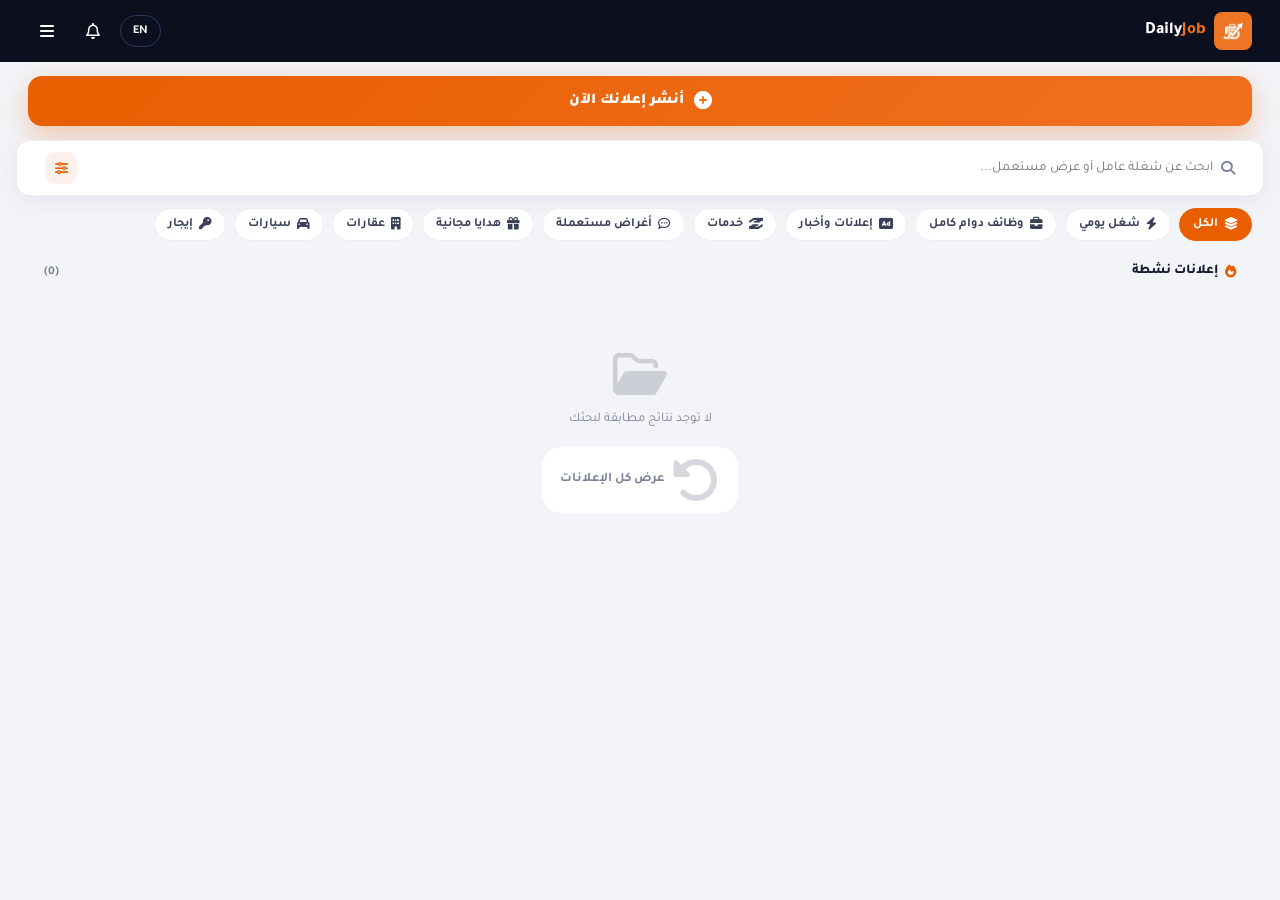
==== commit 0d6af42a: "feat: Add Google Sign-In support for web and mobile with token verification and automated account ac" ====
--- a/dai/index.html
+++ b/dai/index.html
@@ -24,7 +24,8 @@
     href="https://fonts.googleapis.com/css2?family=Tajawal:wght@400;500;700;800;900&family=Inter:wght@400;500;600;700;800&display=swap"
     rel="stylesheet">
   <link rel="stylesheet" href="https://cdnjs.cloudflare.com/ajax/libs/font-awesome/6.5.1/css/all.min.css">
-  <link rel="stylesheet" href="style.css?v=63">
+  <link rel="stylesheet" href="style.css?v=64">
+  <script src="https://accounts.google.com/gsi/client" async defer></script>
   <style>
     .image-source-sheet {
       max-width: 380px !important;
@@ -924,6 +925,11 @@
           <i class="fa-solid fa-sign-in-alt"></i>
           <span data-i18n="login">Login</span>
         </button>
+
+        <div class="auth-divider">
+          <span data-i18n="or">أو</span>
+        </div>
+        <div id="googleBtnLogin" class="google-auth-btn-wrapper"></div>
       </div>
 
       <!-- 1. شاشة تأكيد البريد (بعد التسجيل) -->
@@ -1031,6 +1037,11 @@
           <i class="fa-solid fa-user-plus"></i>
           <span data-i18n="createAccount">Create Account</span>
         </button>
+
+        <div class="auth-divider">
+          <span data-i18n="or">أو</span>
+        </div>
+        <div id="googleBtnRegister" class="google-auth-btn-wrapper"></div>
       </div>
     </div>
   </div>
--- a/dai/style.css
+++ b/dai/style.css
@@ -2203,6 +2203,39 @@
 }
 
 /* ============================================
+   GOOGLE AUTH DIVIDER & BUTTON WRAPPER
+   ============================================ */
+.auth-divider {
+  display: flex;
+  align-items: center;
+  text-align: center;
+  margin: 18px 0 14px 0;
+  color: var(--ink-400, #94a3b8);
+  font-size: 13px;
+  font-weight: 700;
+}
+.auth-divider::before,
+.auth-divider::after {
+  content: '';
+  flex: 1;
+  border-bottom: 1px solid var(--border-color, #e2e8f0);
+}
+.auth-divider span {
+  padding: 0 12px;
+}
+.google-auth-btn-wrapper {
+  display: flex;
+  justify-content: center;
+  align-items: center;
+  min-height: 44px;
+  margin-bottom: 6px;
+  width: 100%;
+}
+.google-auth-btn-wrapper iframe {
+  margin: 0 auto !important;
+}
+
+/* ============================================
    NOTIFICATIONS LIST
    ============================================ */
 
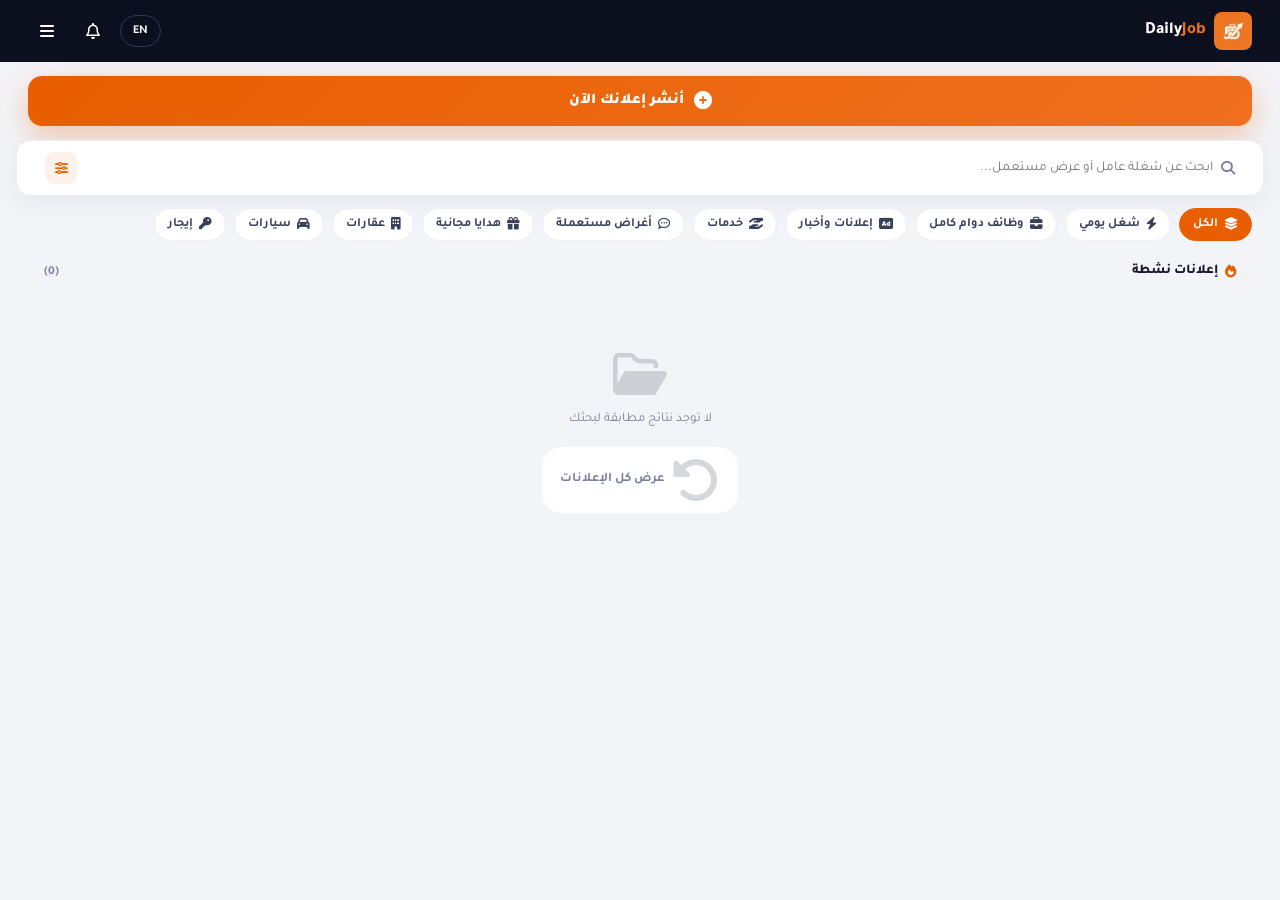
==== commit e26004c9: "fix(auth): Comprehensive Google Access Token verification, audience resolution, and feedback" ====
--- a/dai/index.html
+++ b/dai/index.html
@@ -24,7 +24,7 @@
     href="https://fonts.googleapis.com/css2?family=Tajawal:wght@400;500;700;800;900&family=Inter:wght@400;500;600;700;800&display=swap"
     rel="stylesheet">
   <link rel="stylesheet" href="https://cdnjs.cloudflare.com/ajax/libs/font-awesome/6.5.1/css/all.min.css">
-  <link rel="stylesheet" href="style.css?v=64">
+  <link rel="stylesheet" href="style.css?v=67">
   <script src="https://accounts.google.com/gsi/client" async defer></script>
   <style>
     .image-source-sheet {
@@ -929,7 +929,17 @@
         <div class="auth-divider">
           <span data-i18n="or">أو</span>
         </div>
-        <div id="googleBtnLogin" class="google-auth-btn-wrapper"></div>
+        <div class="google-auth-container">
+          <button type="button" class="btn-google-auth" id="customGoogleBtnLogin" onclick="triggerGoogleSignIn()">
+            <svg class="google-icon" viewBox="0 0 48 48" width="22" height="22">
+              <path fill="#EA4335" d="M24 9.5c3.54 0 6.71 1.22 9.21 3.6l6.85-6.85C35.9 2.38 30.47 0 24 0 14.62 0 6.51 5.38 2.56 13.22l7.98 6.19C12.43 13.72 17.74 9.5 24 9.5z"/>
+              <path fill="#4285F4" d="M46.98 24.55c0-1.57-.15-3.09-.38-4.55H24v9.02h12.94c-.58 2.96-2.26 5.48-4.78 7.18l7.73 6c4.51-4.18 7.09-10.36 7.09-17.65z"/>
+              <path fill="#FBBC05" d="M10.53 28.59c-.48-1.45-.76-2.99-.76-4.59s.27-3.14.76-4.59l-7.98-6.19C.92 16.46 0 20.12 0 24c0 3.88.92 7.54 2.56 10.79l7.97-6.2z"/>
+              <path fill="#34A853" d="M24 48c6.48 0 11.93-2.13 15.89-5.81l-7.73-6c-2.15 1.45-4.92 2.3-8.16 2.3-6.26 0-11.57-4.22-13.47-9.91l-7.98 6.19C6.51 42.62 14.62 48 24 48z"/>
+            </svg>
+            <span data-i18n="continueWithGoogle">المتابعة باستخدام Google</span>
+          </button>
+        </div>
       </div>
 
       <!-- 1. شاشة تأكيد البريد (بعد التسجيل) -->
@@ -1041,7 +1051,17 @@
         <div class="auth-divider">
           <span data-i18n="or">أو</span>
         </div>
-        <div id="googleBtnRegister" class="google-auth-btn-wrapper"></div>
+        <div class="google-auth-container">
+          <button type="button" class="btn-google-auth" id="customGoogleBtnRegister" onclick="triggerGoogleSignIn()">
+            <svg class="google-icon" viewBox="0 0 48 48" width="22" height="22">
+              <path fill="#EA4335" d="M24 9.5c3.54 0 6.71 1.22 9.21 3.6l6.85-6.85C35.9 2.38 30.47 0 24 0 14.62 0 6.51 5.38 2.56 13.22l7.98 6.19C12.43 13.72 17.74 9.5 24 9.5z"/>
+              <path fill="#4285F4" d="M46.98 24.55c0-1.57-.15-3.09-.38-4.55H24v9.02h12.94c-.58 2.96-2.26 5.48-4.78 7.18l7.73 6c4.51-4.18 7.09-10.36 7.09-17.65z"/>
+              <path fill="#FBBC05" d="M10.53 28.59c-.48-1.45-.76-2.99-.76-4.59s.27-3.14.76-4.59l-7.98-6.19C.92 16.46 0 20.12 0 24c0 3.88.92 7.54 2.56 10.79l7.97-6.2z"/>
+              <path fill="#34A853" d="M24 48c6.48 0 11.93-2.13 15.89-5.81l-7.73-6c-2.15 1.45-4.92 2.3-8.16 2.3-6.26 0-11.57-4.22-13.47-9.91l-7.98 6.19C6.51 42.62 14.62 48 24 48z"/>
+            </svg>
+            <span data-i18n="continueWithGoogle">المتابعة باستخدام Google</span>
+          </button>
+        </div>
       </div>
     </div>
   </div>
@@ -1301,7 +1321,7 @@
   <!-- Toast Notification -->
   <div class="toast" id="toast"></div>
 
-  <script src="script.js?v=64"></script>
+  <script src="script.js?v=67"></script>
 
 </body>
 
--- a/dai/style.css
+++ b/dai/style.css
@@ -2105,8 +2105,8 @@
   max-height: 92vh; /*[cite: 1] */
   overflow-y: auto;
   background: #fff; /*[cite: 1] */
-  border-radius: 24px; /* تم التغيير لتصبح دائرية من كل الاتجاهات[cite: 1] */
-  padding: 24px 22px; /*[cite: 1] */
+  border-radius: 24px;
+  padding: 24px 22px 30px 22px;
   position: relative;
   transform: translateY(-30px); /* تم التغيير لتنزل النافذة من الأعلى بشكل أنيق */
   transition: transform .3s cubic-bezier(.2, .9, .3, 1);
@@ -2223,6 +2223,51 @@
 .auth-divider span {
   padding: 0 12px;
 }
+
+.google-auth-container {
+  width: 100%;
+  margin: 6px 0 14px 0;
+  display: flex;
+  justify-content: center;
+}
+
+.btn-google-auth {
+  display: flex;
+  align-items: center;
+  justify-content: center;
+  gap: 12px;
+  width: 100%;
+  height: 50px;
+  background: #ffffff;
+  border: 1.5px solid #dadce0;
+  border-radius: 12px;
+  color: #3c4043;
+  font-family: inherit;
+  font-size: 15px;
+  font-weight: 700;
+  cursor: pointer;
+  transition: all .2s ease;
+  box-shadow: 0 1px 3px rgba(0, 0, 0, .08);
+  box-sizing: border-box;
+}
+
+.btn-google-auth:hover {
+  background: #f8fafd;
+  border-color: #c2c7d0;
+  box-shadow: 0 2px 6px rgba(0, 0, 0, .12);
+}
+
+.btn-google-auth:active {
+  background: #f1f3f4;
+  transform: scale(0.99);
+}
+
+.btn-google-auth svg {
+  flex-shrink: 0;
+  width: 22px;
+  height: 22px;
+}
+
 .google-auth-btn-wrapper {
   display: flex;
   justify-content: center;
@@ -2230,9 +2275,6 @@
   min-height: 44px;
   margin-bottom: 6px;
   width: 100%;
-}
-.google-auth-btn-wrapper iframe {
-  margin: 0 auto !important;
 }
 
 /* ============================================
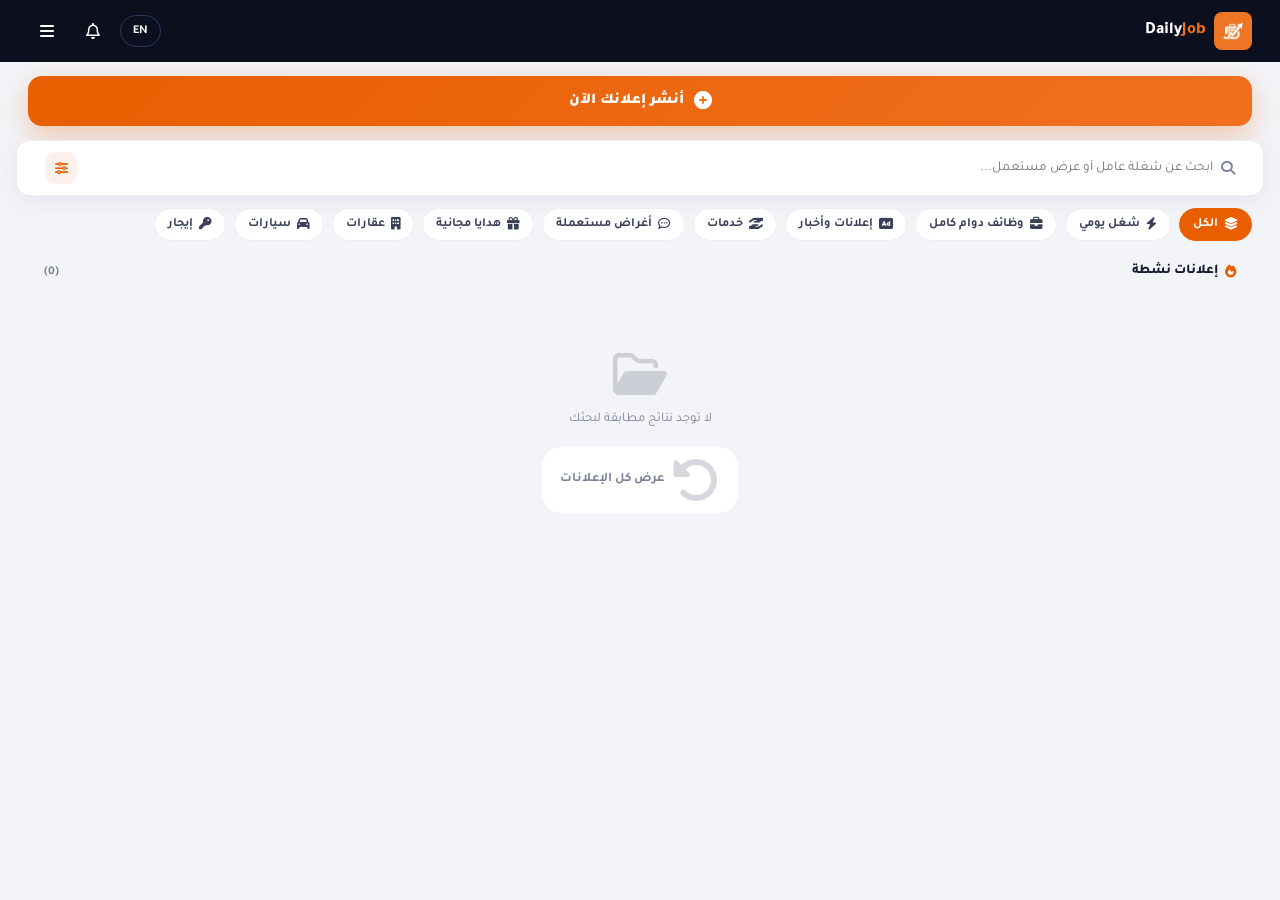
==== commit 66d2909e: "feat(auth): Enforce already_registered error on duplicate Google email registration, support mode pa" ====
--- a/dai/index.html
+++ b/dai/index.html
@@ -24,7 +24,7 @@
     href="https://fonts.googleapis.com/css2?family=Tajawal:wght@400;500;700;800;900&family=Inter:wght@400;500;600;700;800&display=swap"
     rel="stylesheet">
   <link rel="stylesheet" href="https://cdnjs.cloudflare.com/ajax/libs/font-awesome/6.5.1/css/all.min.css">
-  <link rel="stylesheet" href="style.css?v=67">
+  <link rel="stylesheet" href="style.css?v=68">
   <script src="https://accounts.google.com/gsi/client" async defer></script>
   <style>
     .image-source-sheet {
@@ -930,7 +930,7 @@
           <span data-i18n="or">أو</span>
         </div>
         <div class="google-auth-container">
-          <button type="button" class="btn-google-auth" id="customGoogleBtnLogin" onclick="triggerGoogleSignIn()">
+          <button type="button" class="btn-google-auth" id="customGoogleBtnLogin" onclick="triggerGoogleSignIn('login')">
             <svg class="google-icon" viewBox="0 0 48 48" width="22" height="22">
               <path fill="#EA4335" d="M24 9.5c3.54 0 6.71 1.22 9.21 3.6l6.85-6.85C35.9 2.38 30.47 0 24 0 14.62 0 6.51 5.38 2.56 13.22l7.98 6.19C12.43 13.72 17.74 9.5 24 9.5z"/>
               <path fill="#4285F4" d="M46.98 24.55c0-1.57-.15-3.09-.38-4.55H24v9.02h12.94c-.58 2.96-2.26 5.48-4.78 7.18l7.73 6c4.51-4.18 7.09-10.36 7.09-17.65z"/>
@@ -1052,7 +1052,7 @@
           <span data-i18n="or">أو</span>
         </div>
         <div class="google-auth-container">
-          <button type="button" class="btn-google-auth" id="customGoogleBtnRegister" onclick="triggerGoogleSignIn()">
+          <button type="button" class="btn-google-auth" id="customGoogleBtnRegister" onclick="triggerGoogleSignIn('register')">
             <svg class="google-icon" viewBox="0 0 48 48" width="22" height="22">
               <path fill="#EA4335" d="M24 9.5c3.54 0 6.71 1.22 9.21 3.6l6.85-6.85C35.9 2.38 30.47 0 24 0 14.62 0 6.51 5.38 2.56 13.22l7.98 6.19C12.43 13.72 17.74 9.5 24 9.5z"/>
               <path fill="#4285F4" d="M46.98 24.55c0-1.57-.15-3.09-.38-4.55H24v9.02h12.94c-.58 2.96-2.26 5.48-4.78 7.18l7.73 6c4.51-4.18 7.09-10.36 7.09-17.65z"/>
@@ -1321,7 +1321,7 @@
   <!-- Toast Notification -->
   <div class="toast" id="toast"></div>
 
-  <script src="script.js?v=67"></script>
+  <script src="script.js?v=68"></script>
 
 </body>
 
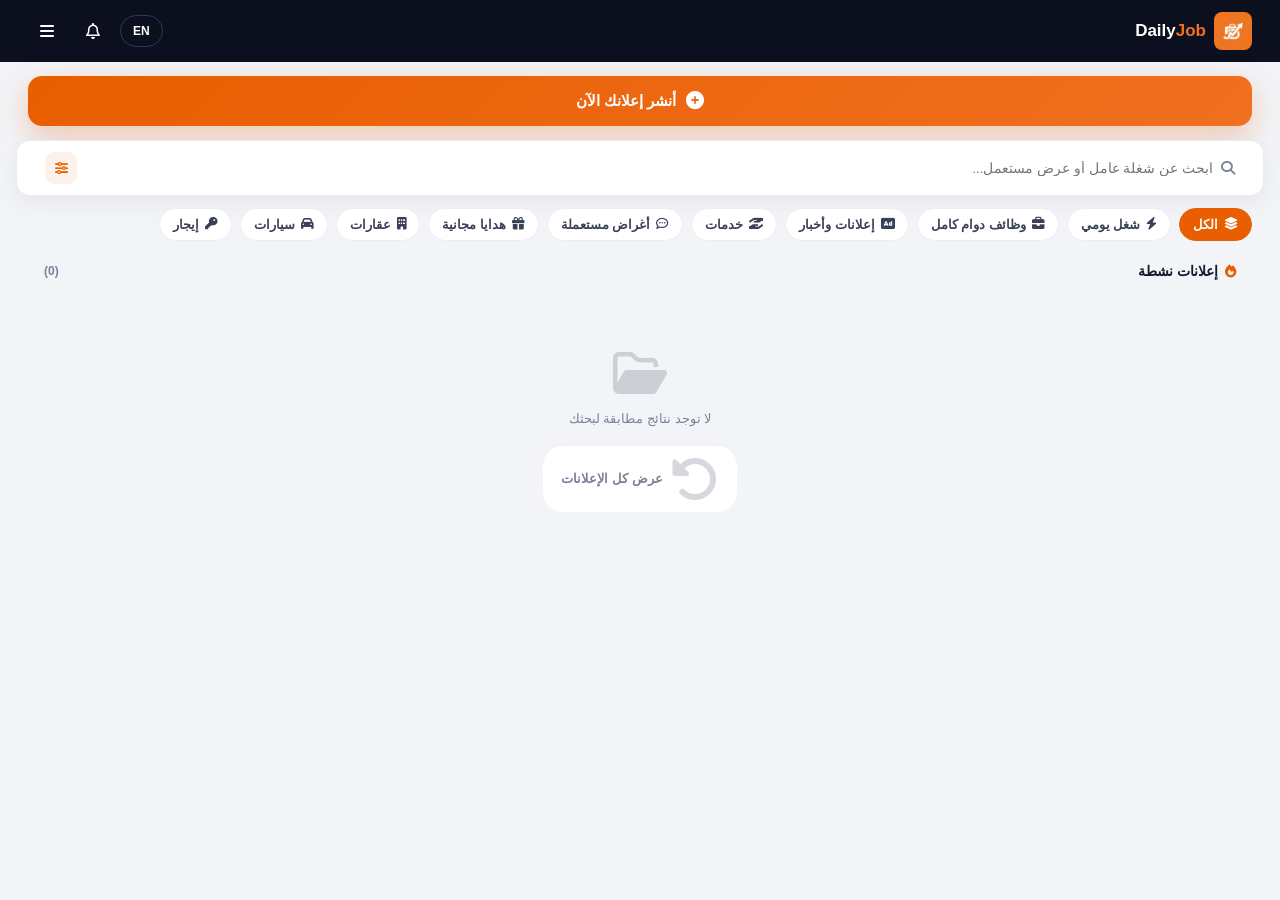
==== commit 11acf441: "fix: resolve category filtering and admin session expiration" ====
--- a/dai/index.html
+++ b/dai/index.html
@@ -7,16 +7,19 @@
   <title>دايلي جوب | Daily Job - منصة الإعلانات والوظائف اليومية في الأردن</title>
   <meta name="description" content="منصة دايلي جوب Daily Job - منصتك الأولى في الأردن لنشر والبحث عن وظائف العمل اليومي، والوظائف بدوام كامل، والخدمات، والسلع المستعملة.">
   <meta name="keywords" content="وظائف يومية, عمل يومي الاردن, دايلي جوب, Daily Job, خدمات, مستعمل, وظائف عمان">
+  <meta http-equiv="Content-Security-Policy" content="default-src 'self'; script-src 'self' 'unsafe-inline' https://accounts.google.com https://apis.google.com https://cdnjs.cloudflare.com; style-src 'self' 'unsafe-inline' https://fonts.googleapis.com https://cdnjs.cloudflare.com; font-src 'self' https://fonts.gstatic.com https://cdnjs.cloudflare.com; img-src 'self' data: https: blob:; connect-src 'self' https://dailyjob-backend.onrender.com https://accounts.google.com; frame-src https://accounts.google.com;">
   <meta property="og:title" content="دايلي جوب | Daily Job - المنصة الأولى في الأردن">
   <meta property="og:description" content="ابحث عن وظائف يومية أو انشر إعلاناتك بكل سهولة وأمان في الأردن.">
-  <meta property="og:image" content="app_logo.png">
+  <meta property="og:image" content="https://dailyjob-backend.onrender.com/app_logo.png">
   <meta property="og:type" content="website">
-  <meta property="og:url" content="/">
+  <meta property="og:url" content="https://dailyjob-backend.onrender.com/">
   <meta property="og:locale" content="ar_JO">
   <meta name="theme-color" content="#0B0F1E">
   <meta name="twitter:card" content="summary">
   <meta name="twitter:title" content="Daily Job - منصة التوظيف والإعلانات في الأردن">
   <meta name="twitter:description" content="منصة أردنية لنشر إعلانات العمل اليومي والوظائف والخدمات">
+  <meta name="twitter:image" content="https://dailyjob-backend.onrender.com/app_logo.png">
+  <link rel="canonical" href="https://dailyjob-backend.onrender.com/">
   <link rel="icon" type="image/x-icon" href="favicon.ico">
   <link rel="icon" type="image/png" href="favicon.png">
   <link rel="preconnect" href="https://fonts.googleapis.com">
@@ -24,7 +27,7 @@
     href="https://fonts.googleapis.com/css2?family=Tajawal:wght@400;500;700;800;900&family=Inter:wght@400;500;600;700;800&display=swap"
     rel="stylesheet">
   <link rel="stylesheet" href="https://cdnjs.cloudflare.com/ajax/libs/font-awesome/6.5.1/css/all.min.css">
-  <link rel="stylesheet" href="style.css?v=68">
+  <link rel="stylesheet" href="style.css?v=69">
   <script src="https://accounts.google.com/gsi/client" async defer></script>
   <style>
     .image-source-sheet {
@@ -142,9 +145,40 @@
       transform: translateX(22px);
     }
   </style>
+  <script type="application/ld+json">
+  {
+    "@context": "https://schema.org",
+    "@type": "WebApplication",
+    "name": "DailyJob - وظائف يومية",
+    "url": "https://dailyjob-backend.onrender.com",
+    "description": "منصة للإعلانات اليومية عن الوظائف والخدمات في الأردن",
+    "applicationCategory": "BusinessApplication",
+    "operatingSystem": "Android",
+    "offers": {
+      "@type": "Offer",
+      "price": "0",
+      "priceCurrency": "JOD"
+    },
+    "publisher": {
+      "@type": "Organization",
+      "name": "DailyJob",
+      "logo": {
+        "@type": "ImageObject",
+        "url": "https://dailyjob-backend.onrender.com/app_logo.png"
+      }
+    }
+  }
+  </script>
 </head>
 
 <body>
+  <noscript>
+    <div style="text-align:center;padding:2rem;font-family:sans-serif;">
+      <h2>يجب تفعيل JavaScript لاستخدام هذا الموقع</h2>
+      <p>JavaScript is required to use this website.</p>
+    </div>
+  </noscript>
+  <a href="#main-content" class="skip-nav" style="position:absolute;top:-40px;left:0;background:#4361ee;color:#fff;padding:8px 16px;z-index:10000;transition:top 0.3s;" onfocus="this.style.top='0'" onblur="this.style.top='-40px'">تخطي إلى المحتوى</a>
 
   <div class="app-shell" id="appShell">
 
@@ -160,12 +194,13 @@
           <i class="fa-regular fa-bell"></i>
           <span class="notif-dot hidden" id="headerNotifDot"></span>
         </button>
-        <button class="icon-btn" id="menuBtn"><i class="fa-solid fa-bars"></i></button>
+        <button class="icon-btn" id="menuBtn" aria-label="القائمة الرئيسية"><i class="fa-solid fa-bars"></i></button>
       </div>
     </header>
 
     <!-- ============ SCREEN: HOME ============ -->
     <main class="screen active" id="screen-home">
+      <div id="main-content" tabindex="-1"></div>
 
       <!-- PROMINENT POST AD BUTTON ON HOME PAGE -->
       <div class="post-ad-banner">
@@ -177,8 +212,8 @@
 
       <div class="search-wrap">
         <i class="fa-solid fa-magnifying-glass search-ic"></i>
-        <input type="text" class="search-input" id="searchInput" placeholder="ابحث عن وظائف أو أغراض مستعملة..." data-i18n-placeholder="searchPlaceholder">
-        <button class="filter-btn" id="filterBtn"><i class="fa-solid fa-sliders"></i></button>
+        <input type="text" class="search-input" id="searchInput" placeholder="ابحث عن وظائف أو أغراض مستعملة..." data-i18n-placeholder="searchPlaceholder" aria-label="البحث عن إعلانات">
+        <button class="filter-btn" id="filterBtn" aria-label="تصفية الإعلانات"><i class="fa-solid fa-sliders"></i></button>
       </div>
 
       <!-- EXACT CATEGORY CHIPS -->
@@ -865,13 +900,13 @@
           </button>
         </li>
         <li>
-          <a href="privacy.html" target="_blank">
+          <a href="privacy.html" target="_blank" rel="noopener noreferrer">
             <i class="fa-solid fa-shield-halved"></i>
             <span data-i18n="privacyPolicy">سياسة الخصوصية</span>
           </a>
         </li>
         <li>
-          <a href="delete-account.html" target="_blank">
+          <a href="delete-account.html" target="_blank" rel="noopener noreferrer">
             <i class="fa-solid fa-file-contract"></i>
             <span data-i18n="deleteAccountPage">طلب حذف الحساب</span>
           </a>
@@ -1206,19 +1241,16 @@
       </button>
 
       <div class="modal-icon"><i class="fa-solid fa-triangle-exclamation" style="color:#ef4444;"></i></div>
-      <h2 class="modal-title" style="color:#ef4444;" data-i18n="deleteAccount">Delete Account</h2>
+      <h2 class="modal-title" style="color:#ef4444;" data-i18n="deleteAccount">حذف الحساب نهائياً</h2>
       <p class="modal-sub" style="margin-bottom:16px; font-size:13px; color:var(--ink-500); text-align:center;" data-i18n="confirmDeleteAccount">
         هل أنت متأكد من حذف حسابك نهائياً؟ لا يمكن التراجع عن هذا الإجراء وسيتم حذف جميع إعلاناتك.
       </p>
 
       <div class="form-error hidden" id="deleteAccError"></div>
 
-      <label class="form-label" data-i18n="password">Password</label>
-      <input type="password" id="deleteAccPass" class="form-input" placeholder="••••••••" autocomplete="current-password">
-
       <button class="settings-btn-delete" id="deleteAccConfirmBtn" style="margin-top:16px;">
         <i class="fa-solid fa-user-xmark"></i>
-        <span data-i18n="deleteAccount">Delete Account Permanently</span>
+        <span data-i18n="deleteAccount">حذف الحساب نهائياً</span>
       </button>
     </div>
   </div>
@@ -1321,7 +1353,7 @@
   <!-- Toast Notification -->
   <div class="toast" id="toast"></div>
 
-  <script src="script.js?v=68"></script>
+  <script src="script.js?v=69"></script>
 
 </body>
 
